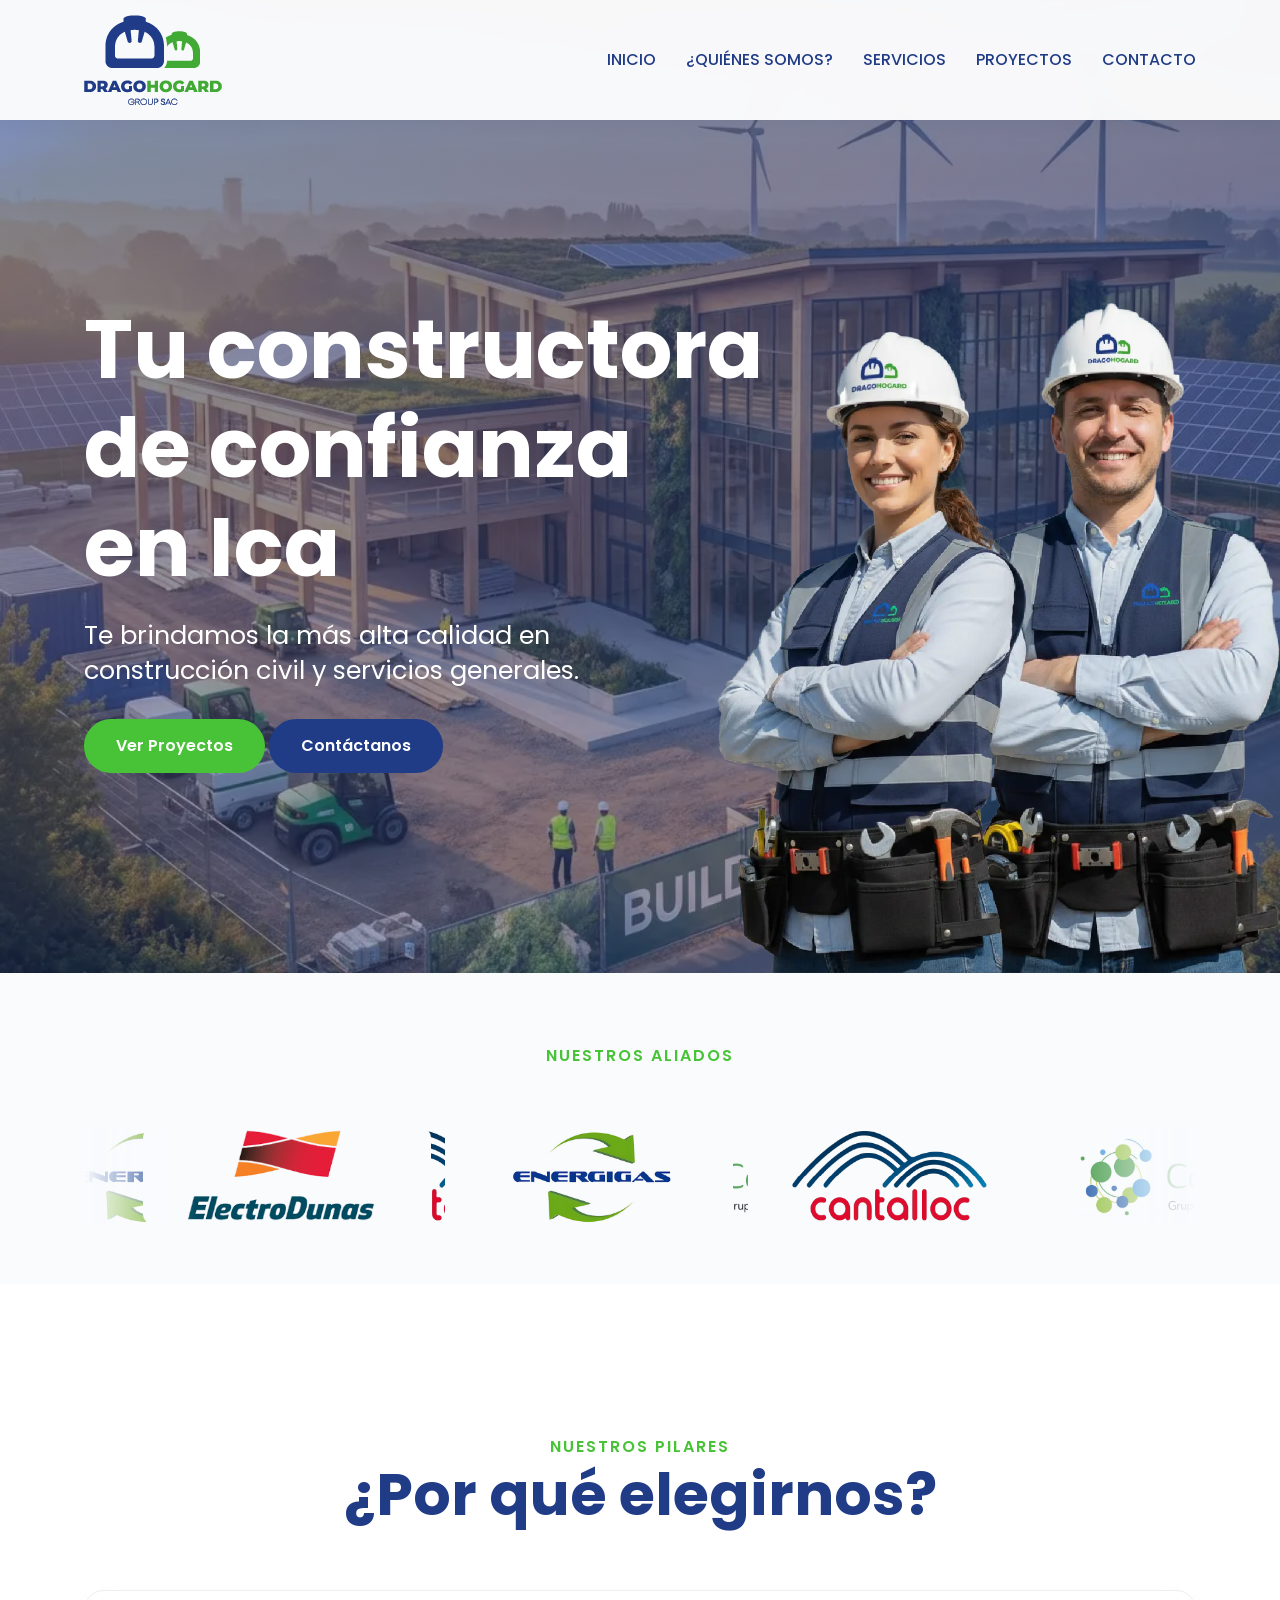
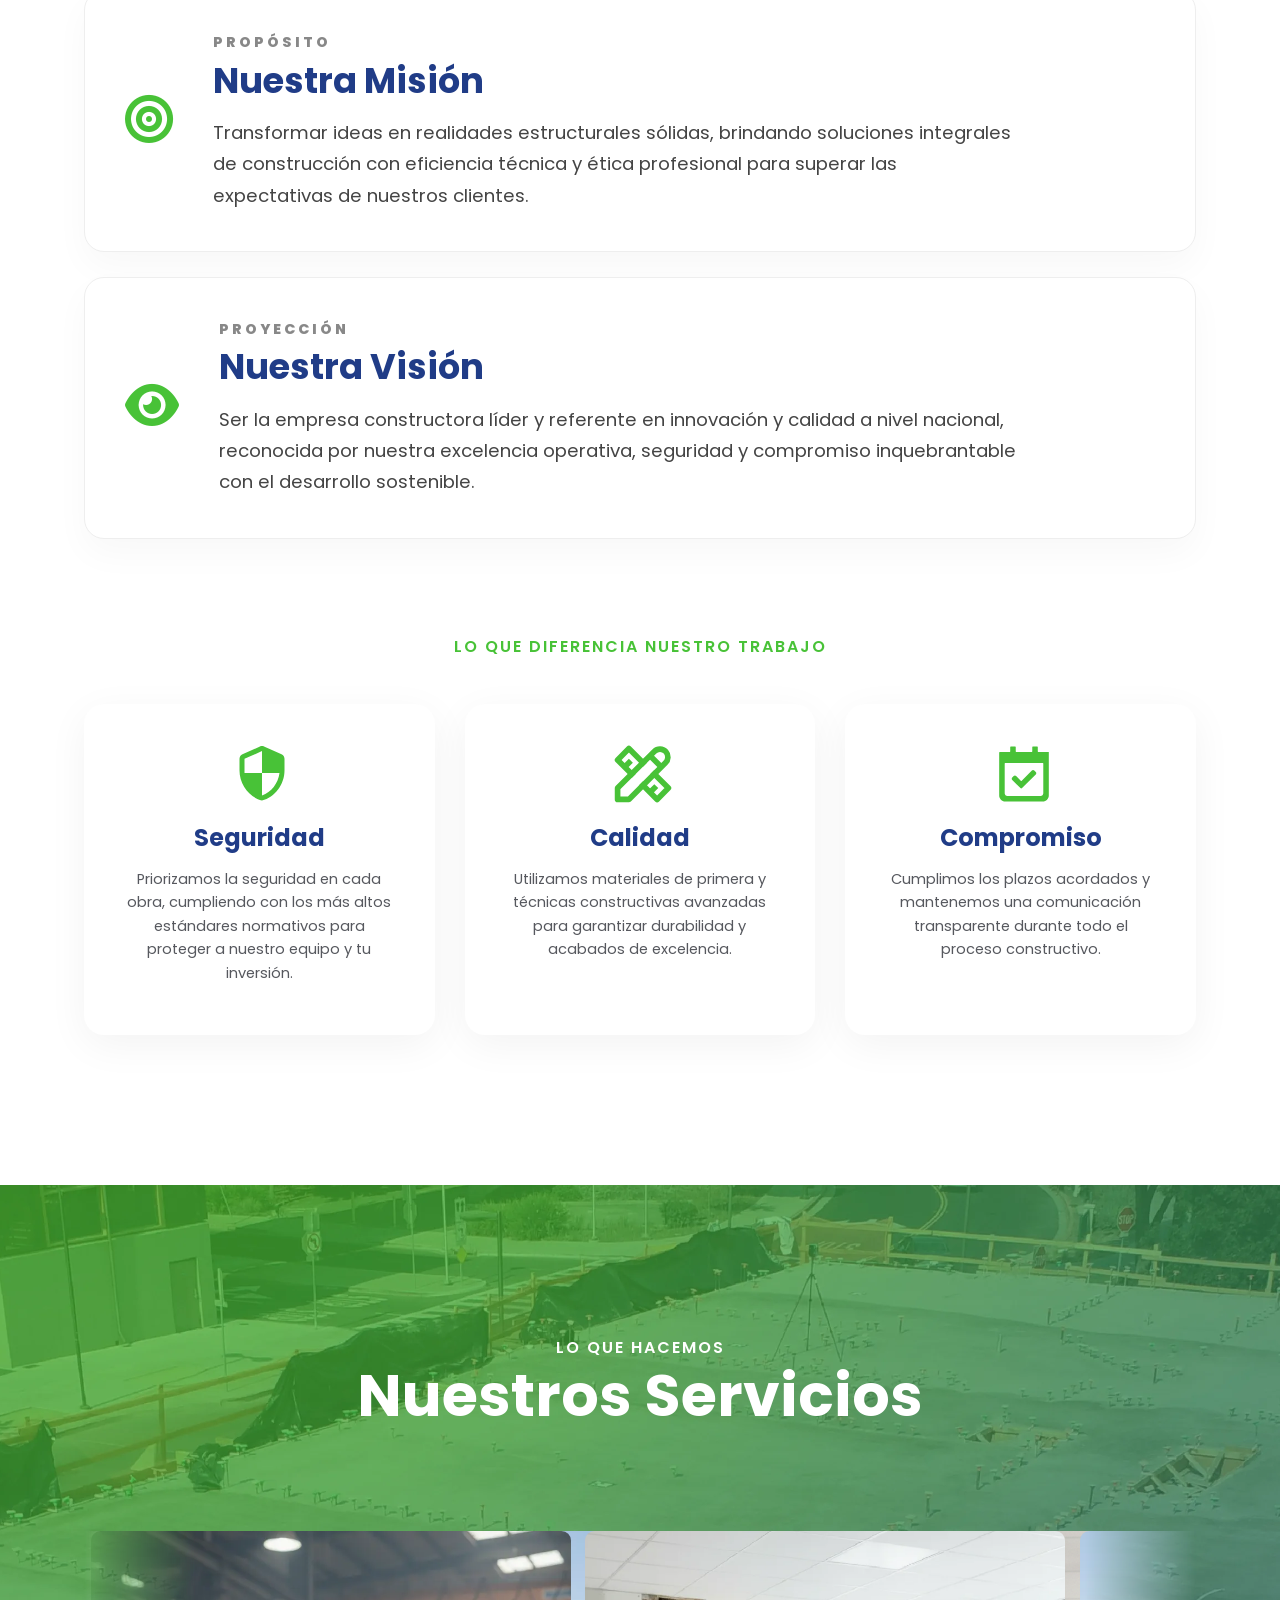
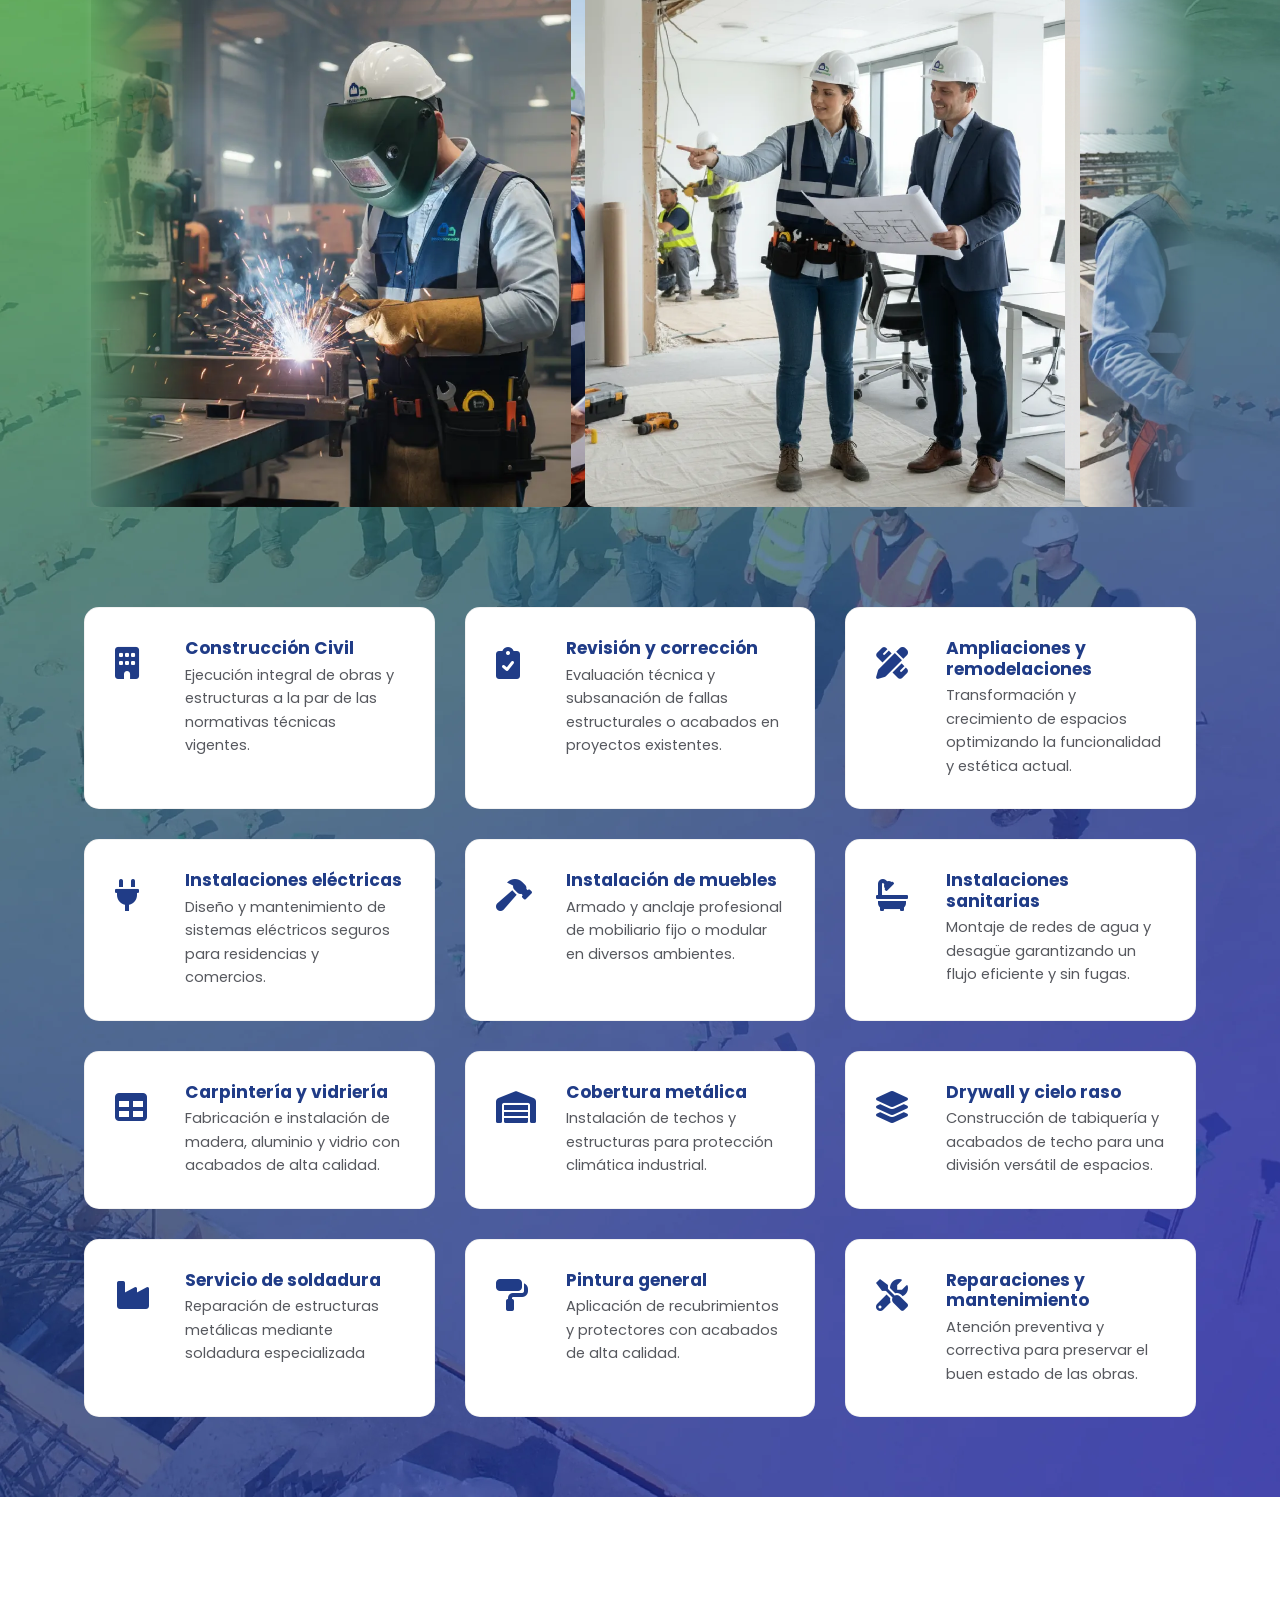
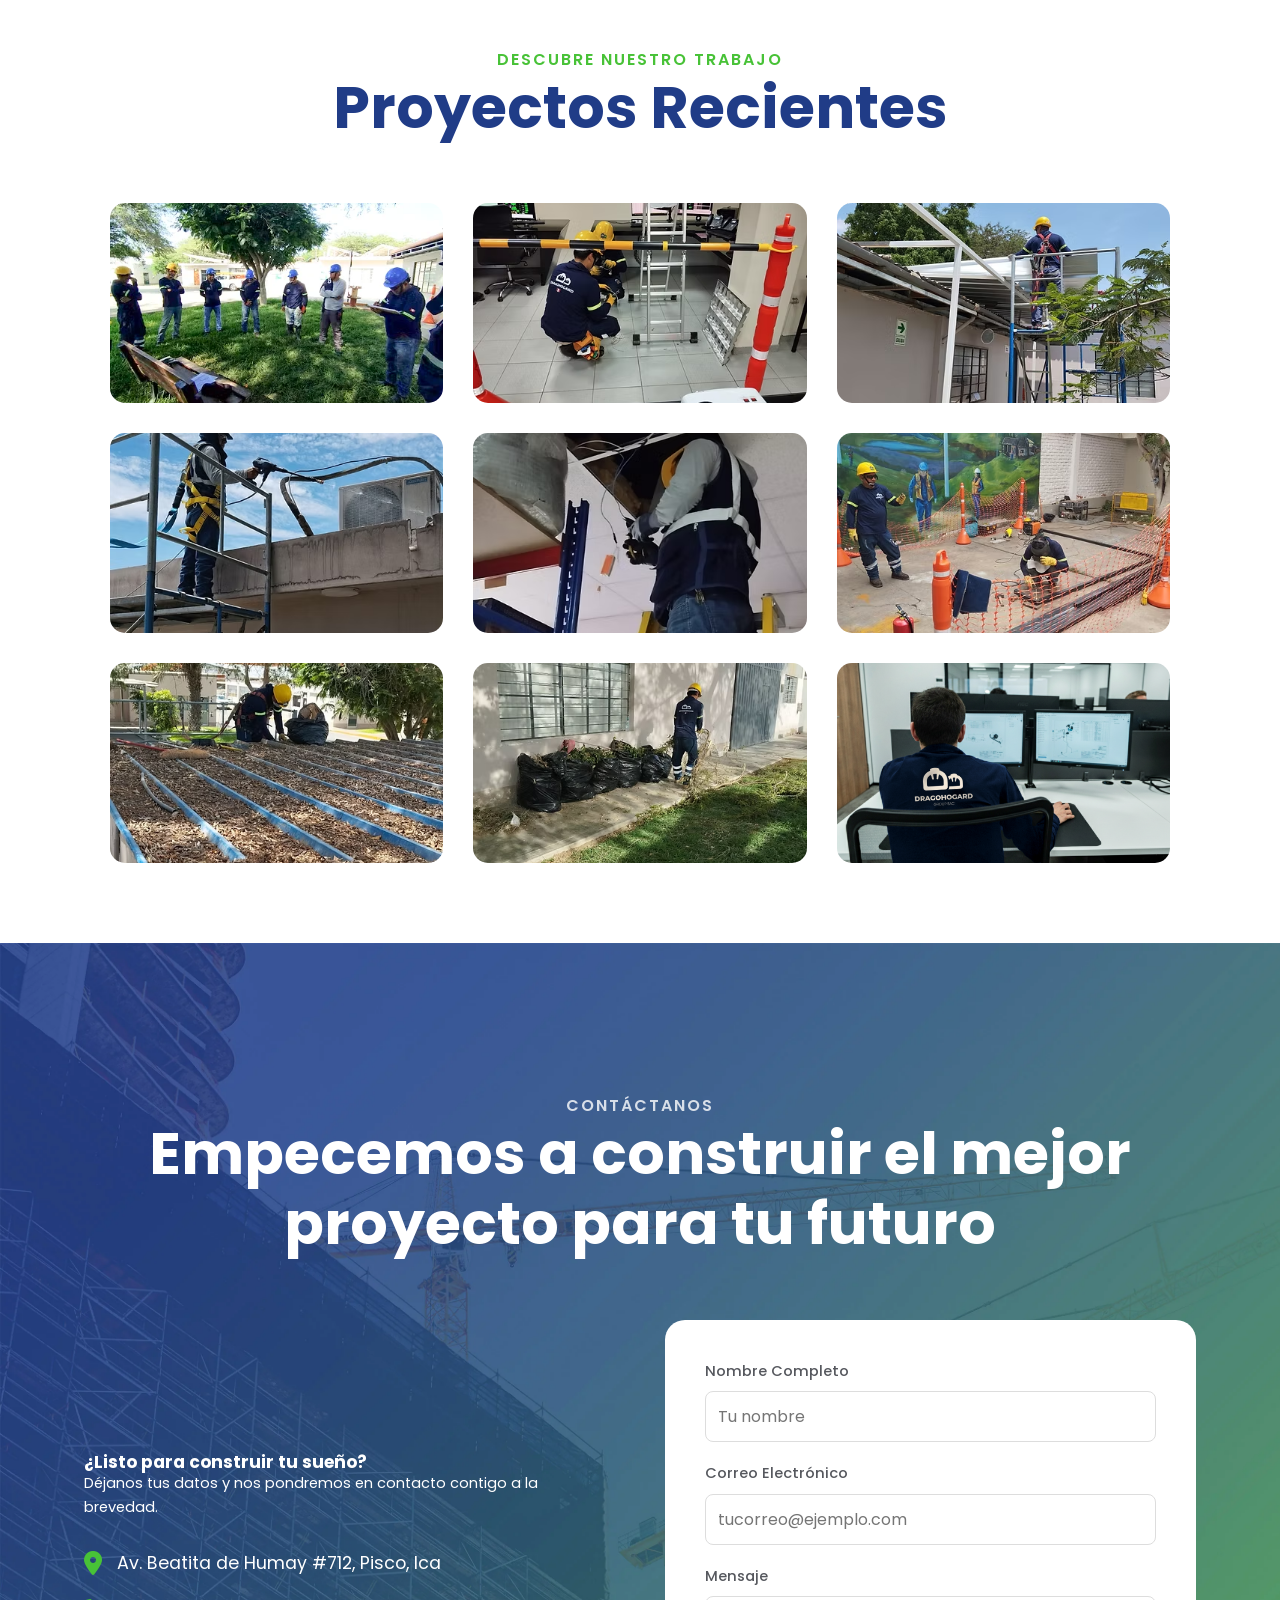
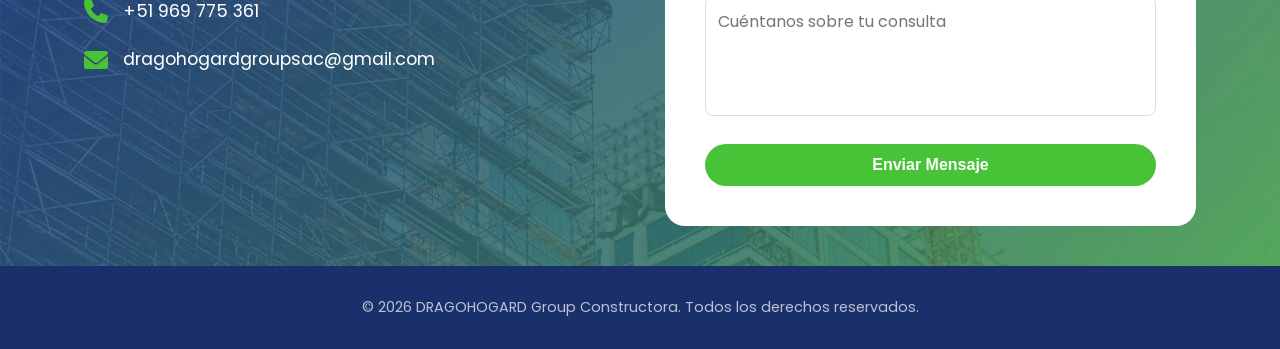
==== index.html @ d58d41ce "Update index.html" ====
<!DOCTYPE html>
<html lang="es">

<head>
    <meta charset="UTF-8">
    <meta name="viewport" content="width=device-width, initial-scale=1.0">
    <meta name="description"
        content="DRAGOHOGARD - Tu constructora de confianza en Ica. Empresa constructora líder en seguridad y compromiso.">
    <title>DRAGOHOGARD | Constructora</title>
    <link rel="icon" type="image/png" href="./assets/Dragohogard-Favicon-01.webp">
    <!-- Google Fonts -->
    <link rel="preconnect" href="https://fonts.googleapis.com">
    <link rel="preconnect" href="https://fonts.gstatic.com" crossorigin>
    <link href="https://fonts.googleapis.com/css2?family=Poppins:wght@300;400;500;600;700;800&display=swap" rel="stylesheet">
    <!-- Font Awesome -->
    <link rel="stylesheet" href="https://cdnjs.cloudflare.com/ajax/libs/font-awesome/6.0.0/css/all.min.css">
    <!-- Custom CSS -->
    <link rel="stylesheet" href="style.css">
</head>

<body>

    <!-- Header -->
    <header>
        <div class="container">
            <nav>
                <div class="logo">
                    <img src="./assets/Dragohogard-8.png" alt="Logo Dragohogard">
                </div>
                <div class="menu-toggle">
                    <i class="fas fa-bars"></i>
                </div>
                <ul class="nav-links">
                    <li><a href="#inicio">INICIO</a></li>
                    <li><a href="#quienes-somos">¿QUIÉNES SOMOS?</a></li>
                    <li><a href="#servicios">SERVICIOS</a></li>
                    <li><a href="#proyectos">PROYECTOS</a></li>
                    <li><a href="#contacto">CONTACTO</a></li>
                </ul>
            </nav>
        </div>
    </header>

    <!-- Hero Section -->
    <section id="inicio" class="hero">
        <div class="hero-content container">
            <h1>Tu constructora <br> de confianza <br> en Ica</h1>
            <p>Te brindamos la más alta calidad en <br> construcción civil y servicios generales.</p>
            <a href="#proyectos" class="btn"> Ver Proyectos</a>
            <a href="#contacto" class="btn btn-secondary"> Contáctanos</a>
            <img src="./assets/INGENIEROS DRAGOHOGARD.webp" alt="ingenieros" class="imagen-flotante">
        </div>
    </section>

    <!-- Aliados -->
    <section id="aliados" class="container">
        <div class="section-header">
            <p>NUESTROS ALIADOS</p>
        </div>
        <div class="carousel-aliados">
            <div class="group-carousel-aliados">
                <div class="card-carousel-aliados" id="slide-a-1"></div>
                <div class="card-carousel-aliados" id="slide-a-2"></div>
                <div class="card-carousel-aliados" id="slide-a-3"></div>
                <div class="card-carousel-aliados" id="slide-a-4"></div>
            </div>
            <div aria-hidden class="group-carousel-aliados">
                <div class="card-carousel-aliados" id="slide-a-5"></div>
                <div class="card-carousel-aliados" id="slide-a-6"></div>
                <div class="card-carousel-aliados" id="slide-a-7"></div>
                <div class="card-carousel-aliados" id="slide-a-8"></div>
            </div>
        </div>
    </section>
    <!-- Quienes Somos (Differentiators) -->
    <section id="quienes-somos" class="section features">
        <div class="container">
            <div class="section-header">
                <p>NUESTROS PILARES</p>
                <h2>¿Por qué elegirnos?</h2>
            </div>

            <div class="mision-vision-full">

                <div class="mv-horizontal-card">
                    <div class="mv-icon-box">
                        <i class="fa-solid fa-bullseye"></i>
                    </div>
                    <div class="mv-text">
                        <span class="mv-tag">PROPÓSITO</span>
                        <h2 style="color: #203c87">Nuestra Misión</h2>
                        <p>Transformar ideas en realidades estructurales sólidas, brindando soluciones integrales de
                            construcción con eficiencia técnica y ética profesional para superar las expectativas de
                            nuestros clientes.</p>
                    </div>
                </div>

                <div class="mv-horizontal-card">
                    <div class="mv-icon-box">
                        <i class="fa-solid fa-eye"></i>
                    </div>
                    <div class="mv-text">
                        <span class="mv-tag">PROYECCIÓN</span>
                        <h2 style="color: #203c87">Nuestra Visión</h2>
                        <p>Ser la empresa constructora líder y referente en innovación y calidad a nivel nacional,
                            reconocida por nuestra excelencia operativa, seguridad y compromiso inquebrantable con el
                            desarrollo sostenible.</p>
                    </div>
                </div>
                <div class="diferent">
                    <p>LO QUE DIFERENCIA NUESTRO TRABAJO</p>
                </div>
                <div class="features-grid">
                    <div class="feature-card">
                        <div class="feature-icon1"><img src="./assets/Seguridad.svg" alt="Seguridad"></div>
                        <h3>Seguridad</h3>
                        <p>Priorizamos la seguridad en cada obra, cumpliendo con los más altos estándares normativos
                            para
                            proteger a nuestro equipo y tu inversión.</p>
                    </div>
                    <div class="feature-card">
                        <div class="feature-icon1"><img src="./assets/Calidad.svg" alt="Calidad"></div>
                        <h3>Calidad</h3>
                        <p>Utilizamos materiales de primera y técnicas constructivas avanzadas para garantizar
                            durabilidad y
                            acabados de excelencia.</p>
                    </div>
                    <div class="feature-card">
                        <div class="feature-icon1"><img src="./assets/Compromiso.svg" alt="Compromiso"></div>
                        <h3>Compromiso</h3>
                        <p>Cumplimos los plazos acordados y mantenemos una comunicación transparente durante todo el
                            proceso
                            constructivo.</p>
                    </div>
                </div>
            </div>
    </section>

    <!-- Servicios -->
    <section id="servicios" class="section services">
        <div class="container">
            <div class="section-header">
                <p style="color: rgb(255, 255, 255)">LO QUE HACEMOS</p>
                <h2 style="color: rgb(255, 255, 255)">Nuestros Servicios</h2>
            </div>
            <div class="carousel">
                <div class="group-carousel">
                    <div class="card-carousel" id="slide-1"></div>
                    <div class="card-carousel" id="slide-2"></div>
                    <div class="card-carousel" id="slide-3"></div>
                    <div class="card-carousel" id="slide-4"></div>
                    <div class="card-carousel" id="slide-5"></div>
                    <div class="card-carousel" id="slide-6"></div>
                </div>
                <div aria-hidden class="group-carousel">
                    <div class="card-carousel" id="slide-7"></div>
                    <div class="card-carousel" id="slide-8"></div>
                    <div class="card-carousel" id="slide-9"></div>
                    <div class="card-carousel" id="slide-10"></div>
                    <div class="card-carousel" id="slide-11"></div>
                    <div class="card-carousel" id="slide-12"></div>
                </div>
            </div>
            <div class="services-grid">
                <div class="service-item">
                    <div class="service-icon"><i class="fas fa-building"></i></div>
                    <div class="service-info">
                        <h3 style="margin-bottom: 5px;">Construcción Civil</h3>
                        <p>Ejecución integral de obras y estructuras a la par de las normativas técnicas
                            vigentes.</p>
                    </div>
                </div>
                <div class="service-item">
                    <div class="service-icon"><i class="fas fa-clipboard-check"></i></div>
                    <div class="service-info">
                        <h3 style="margin-bottom: 5px;">Revisión y corrección</h3>
                        <p>Evaluación técnica y subsanación de fallas estructurales o acabados en proyectos existentes.
                        </p>
                    </div>
                </div>
                <div class="service-item">
                    <div class="service-icon"><i class="fas fa-pencil-ruler"></i></div>
                    <div class="service-info">
                        <h3 style="margin-bottom: 5px;">Ampliaciones y remodelaciones</h3>
                        <p>Transformación y crecimiento de espacios optimizando la funcionalidad y estética actual.</p>
                    </div>
                </div>
                <div class="service-item">
                    <div class="service-icon"><i class="fas fa-plug"></i></div>
                    <div class="service-info">
                        <h3 style="margin-bottom: 5px;">Instalaciones eléctricas</h3>
                        <p>Diseño y mantenimiento de sistemas eléctricos seguros para residencias y comercios.
                        </p>
                    </div>
                </div>
                <div class="service-item">
                    <div class="service-icon"><i class="fas fa-hammer"></i></div>
                    <div class="service-info">
                        <h3 style="margin-bottom: 5px;">Instalación de muebles</h3>
                        <p>Armado y anclaje profesional de mobiliario fijo o modular en diversos ambientes.</p>
                    </div>
                </div>
                <div class="service-item">
                    <div class="service-icon"><i class="fas fa-bath"></i></div>
                    <div class="service-info">
                        <h3 style="margin-bottom: 5px;">Instalaciones sanitarias</h3>
                        <p>Montaje de redes de agua y desagüe garantizando un flujo eficiente y sin fugas.</p>
                    </div>
                </div>
                <div class="service-item">
                    <div class="service-icon"><i class="fas fa-table"></i></div>
                    <div class="service-info">
                        <h3 style="margin-bottom: 5px;">Carpintería y vidriería</h3>
                        <p>Fabricación e instalación de madera, aluminio y vidrio con acabados de alta
                            calidad.</p>
                    </div>
                </div>
                <div class="service-item">
                    <div class="service-icon"><i class="fas fa-warehouse"></i></div>
                    <div class="service-info">
                        <h3 style="margin-bottom: 5px;">Cobertura metálica</h3>
                        <p>Instalación de techos y estructuras para protección climática industrial.</p>
                    </div>
                </div>
                <div class="service-item">
                    <div class="service-icon"><i class="fas fa-layer-group"></i></div>
                    <div class="service-info">
                        <h3 style="margin-bottom: 5px;">Drywall y cielo raso</h3>
                        <p>Construcción de tabiquería y acabados de techo para una división versátil de
                            espacios.</p>
                    </div>
                </div>
                <div class="service-item">
                    <div class="service-icon"><i class="fas fa-industry"></i></div>
                    <div class="service-info">
                        <h3 style="margin-bottom: 5px;">Servicio de soldadura</h3>
                        <p>Reparación de estructuras metálicas mediante soldadura especializada</p>
                    </div>
                </div>
                <div class="service-item">
                    <div class="service-icon"><i class="fas fa-paint-roller"></i></div>
                    <div class="service-info">
                        <h3 style="margin-bottom: 5px;">Pintura general</h3>
                        <p>Aplicación de recubrimientos y protectores con acabados de alta calidad.</p>
                    </div>
                </div>
                <div class="service-item">
                    <div class="service-icon"><i class="fas fa-tools"></i></div>
                    <div class="service-info">
                        <h3 style="margin-bottom: 5px;">Reparaciones y mantenimiento</h3>
                        <p>Atención preventiva y correctiva para preservar el buen estado de las obras.</p>
                    </div>
                </div>
            </div>
        </div>
    </section>

    <!-- Proyectos -->
    <section id="proyectos" class="section projects">
        <div class="container">
            <div class="section-header">
                <p>DESCUBRE NUESTRO TRABAJO</p>
                <h2>Proyectos Recientes</h2>
            </div>
            <div class="projects-grid">
                <div class="project-card">
                    <img src="./assets/Reunion-Seguridad.webp" alt="Reuniones-de-seguridad" loading="lazy">
                    <div class="project-overlay">
                        <h3>Reuniones de seguridad</h3>
                        <p>Seguridad en el trabajo</p>
                    </div>
                </div>
                <div class="project-card">
                    <img src="./assets/Sistema-Iluminacion.avif" alt="Sistema de iluminación" loading="lazy">
                    <div class="project-overlay">
                        <h3>Sistema de iluminación</h3>
                        <p>Iluminación en el trabajo</p>
                    </div>
                </div>
                <div class="project-card">
                    <img src="./assets/Instalacion-metalica.avif" alt="Instalacion-metalica" loading="lazy">
                    <div class="project-overlay">
                        <h3>Instalación metálica</h3>
                        <p>Tratamiento de metales</p>
                    </div>
                </div>
                <div class="project-card">
                    <img src="./assets/Limpieza-general-canaletas.avif" alt="Limpieza-canaletas" loading="lazy">
                    <div class="project-overlay">
                        <h3>Limpieza de canaletas</h3>
                        <p>Limpieza industrial</p>
                    </div>
                </div>
                <div class="project-card">
                    <img src="./assets/Reparacion-de-iluminacion.avif" alt="reparacion-iluminacion" loading="lazy">
                    <div class="project-overlay">
                        <h3>Reparación de sistema eléctrico</h3>
                        <p>Mantenimiento de sistemas</p>
                    </div>
                </div>
                <div class="project-card">
                    <img src="./assets/Soldadura-especializada.avif" alt="Soldadura-especializada" loading="lazy">
                    <div class="project-overlay">
                        <h3>Soldadura de estructuras metálicas</h3>
                        <p>Soldadura general</p>
                    </div>
                </div>
                <div class="project-card">
                    <img src="./assets/Limpieza-de-techos.avif" alt="Limpieza-de-techos" loading="lazy">
                    <div class="project-overlay">
                        <h3>Limpieza de techos</h3>
                        <p>Limpieza industrial</p>
                    </div>
                </div>
                <div class="project-card">
                    <img src="./assets/Poda-general.avif" alt="Poda-general" loading="lazy">
                    <div class="project-overlay">
                        <h3>Limpieza y poda de follaje</h3>
                        <p>Poda general</p>
                    </div>
                </div>
                <div class="project-card">
                    <img src="./assets/Dibujo-técnico.webp" alt="Dibujo-técnico" loading="lazy">
                    <div class="project-overlay">
                        <h3>Planeamiento y dibujo técnico</h3>
                        <p>Dibujo técnico general</p>
                    </div>
                </div>
            </div>
        </div>
    </section>

    <!-- Contacto -->
    <section id="contacto" class="section contact">
        <div class="container">
            <div class="section-header">
                <p style="color: rgba(255,255,255,0.8);">Contáctanos</p>
                <h2 style="color: rgb(255,255,255);">Empecemos a construir el mejor proyecto para tu futuro</h2>
            </div>
            <div class="contact-container">
                <div class="contact-info">
                    <h3 style="color: rgb(255,255,255);">¿Listo para construir tu sueño?</h3>
                    <p>Déjanos tus datos y nos pondremos en contacto contigo a la brevedad.</p>
                    <div class="contact-details">
                        <div class="contact-item">
                            <i class="fas fa-map-marker-alt"></i>
                            <span>Av. Beatita de Humay #712, Pisco, Ica</span>
                        </div>
                        <div class="contact-item">
                            <i class="fas fa-phone"></i>
                            <span>+51 969 775 361</span>
                        </div>
                        <div class="contact-item">
                            <i class="fas fa-envelope"></i>
                            <span>dragohogardgroupsac@gmail.com</span>
                        </div>
                    </div>
                </div>
                <div class="contact-form">
                    <form action="https://formspree.io/f/xrelzylw" method="POST">
                        <div class="form-group">
                            <label for="name">Nombre Completo</label>
                            <input type="text" id="name" name="nombre" placeholder="Tu nombre" required>
                        </div>
                        <div class="form-group">
                            <label for="email">Correo Electrónico</label>
                            <input type="email" id="email" name="email" placeholder="tucorreo@ejemplo.com" required>
                        </div>
                        <div class="form-group">
                            <label for="message">Mensaje</label>
                            <textarea id="message" name="mensaje" placeholder="Cuéntanos sobre tu consulta"
                                required></textarea>
                        </div>
                        <button type="submit" class="btn" style="width: 100%; border: none;">Enviar Mensaje</button>
                    </form>
                </div>
            </div>
        </div>
    </section>

    <!-- Footer -->
    <footer>
        <div class="container">
            <p>&copy; 2026 DRAGOHOGARD Group Constructora. Todos los derechos reservados.</p>
        </div>
    </footer>

    <script src="script.js"></script>
</body>


</html>
---- style.css ----
/* Global Styles & Variables */
:root {
    --primary-green: #48c237;
    --primary-blue: #203c87;
    --text-color: #56585e;
    --bg-light: #f9fbfd;
    --white: #ffffff;
    --font-main: 'Poppins', sans-serif;
    --transition: all 0.3s ease;
}

* {
    margin: 0;
    padding: 0;
    box-sizing: border-box;
}

html {
    scroll-behavior: smooth;
}

body {
    font-family: var(--font-main);
    color: var(--text-color);
    background-color: var(--bg-light);
    line-height: 1.6;
    font-size: 11pt;
    /* User requirement */
    overflow-x: hidden;
}

h1,
h2,
h3,
h4,
h5,
h6 {
    font-weight: 700;
    color: var(--primary-blue);
    line-height: 1.2;
}

h1 {
    font-size: 62pt;
    /* User requirement */
}

h2 {
    font-size: 44pt;
    /* User requirement */
    margin-bottom: 1rem;
}

a {
    text-decoration: none;
    color: inherit;
    transition: var(--transition);
}

ul {
    list-style: none;
}

img {
    max-width: 100%;
    display: block;
}

.container {
    width: 90%;
    max-width: 1200px;
    margin: 0 auto;
    padding: 0 20px;
}

.section {
    padding: 80px 0;
}

.btn {
    display: inline-block;
    padding: 12px 30px;
    background-color: var(--primary-green);
    color: var(--white);
    border-radius: 50px;
    font-weight: 600;
    font-size: 1rem;
    cursor: pointer;
    border: 2px solid var(--primary-green);
}

.btn:hover {
    background-color: transparent;
    color: var(--primary-green);
}

.btn-secondary {
    background-color: var(--primary-blue);
    border-color: var(--primary-blue);
}

.btn-secondary:hover {
    color: var(--primary-blue);
}

/* Header */
header {
    background-color: rgba(255, 255, 255, 0.95);
    backdrop-filter: blur(10px);
    position: fixed;
    width: 100%;
    top: 0;
    z-index: 1000;
    box-shadow: 0 2px 20px rgba(0, 0, 0, 0.05);
}

nav {
    display: flex;
    justify-content: space-between;
    align-items: center;
    height: 120px;
}

.logo {
    font-size: 1rem;
    font-weight: 700;
    color: var(--primary-blue);
    letter-spacing: -1px;
    display: flex;
    align-items: center;
    gap: 10px;
}


.nav-links {
    display: flex;
    gap: 30px;
}

.nav-links li a {
    font-size: 1rem;
    font-weight: 500;
    color: var(--primary-blue);
    position: relative;
}

.nav-links li a::after {
    content: '';
    position: absolute;
    width: 0;
    height: 2px;
    background: var(--primary-green);
    bottom: -5px;
    left: 0;
    transition: var(--transition);
}

.nav-links li a:hover::after {
    width: 100%;
}

.menu-toggle {
    display: none;
    font-size: 1.5rem;
    color: var(--primary-blue);
    cursor: pointer;
}

/* Hero Section */
.hero {
    width: 100%;
    /* Quitamos height y min-height de 100vh */
    background: linear-gradient(rgba(32, 60, 135, 0.6), rgba(32, 60, 135, 0.4)), url('./assets/hero.webp');
    background-size: cover;
    background-position: center;

    display: flex;
    flex-direction: column;
    /* Alineamos contenido y luego imagen */
    align-items: center;
    justify-content: flex-start;

    position: relative;
    /* Controlamos el tamaño con padding. Ajusta el padding-bottom 
       para que la sección "termine" donde termina la imagen de los obreros */
    padding: 300px 0 200px 0;
    overflow: visible;
}

.hero-content p {
    font-size: 1.6rem;
    /* tamaño protagonista en desktop */
    line-height: 1.4;
    color: #ffffff;
    max-width: 700px;
    margin-bottom: 30px;
    margin-top: 20px;
}

.hero-content h1 {
    color: #ffffff !important;
}

.imagen-flotante {
    position: absolute;
    bottom: 0;
    /* 1. Lo mandamos al centro exacto de la pantalla */
    left: 50%;
    /* 2. Lo movemos hacia la derecha basándonos en píxeles fijos, no en porcentajes */
    /* Esto hará que siempre esté a la misma distancia del centro del texto */
    transform: translateX(55px);

    width: 100%;
    max-width: 620px;
    display: block;
}

.mision-vision-full {
    display: flex;
    flex-direction: column;
    gap: 25px;
    margin-bottom: 70px;
    /* Separación generosa de las tarjetas de abajo */
}

.mv-horizontal-card {
    display: flex;
    align-items: center;
    background: #ffffff;
    padding: 40px;
    border-radius: 20px;
    border: 1px solid #eee;
    box-shadow: 0 15px 35px rgba(0, 0, 0, 0.03);
    transition: all 0.3s ease;
}

.mv-horizontal-card:hover {
    border-color: #48c237;
    /* Color de acento de tu marca */
    transform: scale(1.01);
}

.mv-icon-box {
    font-size: 3rem;
    color: #48c237;
    margin-right: 40px;
    flex-shrink: 0;
}

.mv-text {
    flex-grow: 1;
}

.mv-tag {
    font-size: 0.9rem;
    font-weight: 800;
    color: #888;
    letter-spacing: 3px;
    text-transform: uppercase;
}

.mv-horizontal-card h2 {
    font-size: 2.2rem;
    margin: 5px 0 15px 0;
    color: #1a1a1a;
}

.mv-horizontal-card p {
    font-size: 1.15rem;
    line-height: 1.7;
    color: #444;
    max-width: 800px;
    /* Limita el ancho del texto para que sea fácil de leer */
}

/* Ajuste para móviles */
@media (max-width: 768px) {
header {
    position: fixed;
    top: 0;
    left: 0;
    width: 100%;
    z-index: 999;
    background: white;
    transition: transform 0.3s ease;
  }

    .logo img {
        transform: scale(0.7);
        /* 30% más pequeño */
        transform-origin: left center;
    }

  header.hide {
    transform: translateY(-100%);
  }

  body {
    padding-top: 80px; /* altura del header en mobile */
  }

    .mv-horizontal-card {
        flex-direction: column;
        text-align: center;
        padding: 30px;
    }

    .mv-icon-box {
        margin-right: 0;
        margin-bottom: 20px;
    }

    .service-item p {
        font-size: 10pt;
        /* Ajusta este valor al tamaño que prefieras */
        line-height: 1.4;
        /* Opcional: reduce un poco el espacio entre líneas */
    }

    .mv-text p {
        font-size: 10pt;
        /* Tamaño reducido para mejor lectura en vertical */
        margin-top: 10px;
    }

    /* Ajuste para los párrafos de Propósito, Proyección y Seguridad */
    .feature-card p {
        font-size: 10pt;
        /* Tamaño reducido para mejor lectura en vertical */
        line-height: 1.4;
        margin-top: 10px;
    }

    /* Opcional: Reducir un poco el padding de la tarjeta para ganar espacio */
    .feature-card {
        padding: 20px 15px;
    }

    /* Opcional: Hacer los títulos de esas tarjetas un poco más pequeños */
    .feature-card h3 {
        font-size: 1.2rem;
    }

    .card-carousel {
        height: 8.5em !important;
        /* Altura reducida para que no se vea tan largo */
        flex: 0 0 8.5em !important;
        /* También reducimos el ancho para mantenerlo cuadrado */
        font-size: 2.2rem !important;
        /* Ajustamos el tamaño del icono/texto interno */
    }

    .carousel {
        margin: 40px auto !important;
        /* Reduce el espacio vacío arriba y abajo del carrusel */
    }

    /* Centrar cuadrícula de Servicios */
    .services-grid {
        display: flex;
        /* Cambiamos a flex para facilitar el centrado */
        flex-direction: column;
        align-items: center;
        justify-content: center;
    }

    .service-item {
        width: 100%;
        max-width: 400px;
        /* Evita que el cuadro sea demasiado ancho en tablets */
        flex-direction: column;
        /* Icono arriba, texto abajo */
        align-items: center;
        text-align: center;
    }

    /* Cambiar h3 de servicios a 14pt */
    .service-item h3 {
        font-size: 14pt !important;
        margin-bottom: 10px;
    }

    .service-icon {
        font-size: 3.5rem !important;
        /* Aumentamos el tamaño del icono (era 2rem) */
        margin-bottom: 5px !important;
        /* Espacio entre el icono y el título */
        min-width: auto !important;
        /* Quitamos el ancho mínimo para que no afecte al centrado */
        display: flex !important;
        justify-content: center !important;
        width: 100% !important;
    }

    /* Centrar cuadrícula de Proyectos */
    .projects-grid {
        display: flex;
        flex-direction: column;
        grid-template-columns: repeat(1, 1fr) !important;
        align-items: center;
        gap: 25px;
        width: 100%;
    }

    /* Ajustamos la tarjeta para que no desborde y no dé scroll lateral */
    .project-card {
        width: 100%;
        max-width: 310px;
        /* Evita que la imagen sea más ancha que el celular */
        height: 280px;
        margin: 0 auto;
    }

    /* Aseguramos que el contenedor respete los márgenes */
    .projects .container {
        width: 100%;
        padding: 0;
        overflow: hidden;
        /* Corta cualquier posible desplazamiento horizontal */
    }

    .project-overlay h3 {
        font-size: 1rem;
    }

    .hero-content h1 {
        color: var(--white);
        margin-bottom: 20px;
    }
}

/* Aliados */
.carousel-aliados {
    margin: 60px auto;
    width: 100%;
    display: flex;
    overflow-x: auto;
    --ancho-difuminado: 10%;
    /* Ajusta qué tan amplio quieres el efecto */

    -webkit-mask-image: linear-gradient(to right,
            transparent,
            black var(--ancho-difuminado),
            black calc(100% - var(--ancho-difuminado)),
            transparent);
    mask-image: linear-gradient(to right,
            transparent,
            black var(--ancho-difuminado),
            black calc(100% - var(--ancho-difuminado)),
            transparent);
}

.carousel-aliados::-webkit-scrollbar {
    display: none;
}

.group-carousel-aliados {
    display: flex;
    align-items: center;
    justify-content: center;
    gap: 1em;
    animation: spin 15s linear infinite;
    padding-right: 1em;
}

.card-carousel-aliados {
    flex: 0 0 6em;
    height: 2em;
    padding: 1em;
    background: cornflowerblue;
    font-size: 3rem;
    border-radius: .2em;
    text-align: center;
    align-content: center;
}

#slide-a-1 {
    background: url('./assets/eld-logo-01.webp');
    background-size: cover;
    background-position: center;
}

#slide-a-2 {
    background: url('./assets/eng-logo-01.webp');
    background-size: cover;
    background-position: center;
}

#slide-a-3 {
    background: url('./assets/ctl-logo-01.webp');
    background-size: cover;
    background-position: center;
}

#slide-a-4 {
    background: url('./assets/ctg-logo-01.webp');
    background-size: cover;
    background-position: center;
}

#slide-a-5 {
    background: url('./assets/eld-logo-01.webp');
    background-size: cover;
    background-position: center;
}

#slide-a-6 {
    background: url('./assets/eng-logo-01.webp');
    background-size: cover;
    background-position: center;
}

#slide-a-7 {
    background: url('./assets/ctl-logo-01.webp');
    background-size: cover;
    background-position: center;
}

#slide-a-8 {
    background: url('./assets/ctg-logo-01.webp');
    background-size: cover;
    background-position: center;
}

/* Features (Who We Are) */
.features {
    width: 100%;
    /* Quitamos height y min-height de 100vh */
    background: var(--white)
}

.section-header {
    text-align: center;
    margin-top: 70px;
    margin-bottom: 60px
}

.section-header p {
    color: var(--primary-green);
    font-weight: 600;
    text-transform: uppercase;
    letter-spacing: 2px;
    font-size: 1rem;
}

.diferent {
    text-align: center;
    margin-top: 70px;
    margin-bottom: 20px
}

.diferent p {
    color: var(--primary-green);
    font-weight: 600;
    text-transform: uppercase;
    letter-spacing: 2px;
    font-size: 1rem;
}

.features-grid {
    display: grid;
    grid-template-columns: repeat(auto-fit, minmax(300px, 1fr));
    gap: 30px;
}

.feature-card {
    background: var(--white);
    padding: 40px;
    border-radius: 20px;
    box-shadow: 0 10px 40px rgba(0, 0, 0, 0.05);
    text-align: center;
    transition: var(--transition);
    border-bottom: 10px solid transparent;
}

.feature-card:hover {
    transform: translateY(-10px);
    border-color: var(--primary-green);
}

.feature-icon1 {
    width: 60px;
    margin-bottom: 20px;
    position: relative;
    left: 40%;
}

.feature-icon {
    font-size: 3rem;
    color: var(--primary-green);
    margin-bottom: 20px;
}

.feature-card h3 {
    font-size: 1.5rem;
    margin-bottom: 15px;
    color: var(--primary-blue);
}

/* Services */
.carousel {
    margin: 100px auto;
    width: 100%;
    display: flex;
    overflow-x: auto;
    --ancho-difuminado: 10%;
    /* Ajusta qué tan amplio quieres el efecto */

    -webkit-mask-image: linear-gradient(to right,
            transparent,
            black var(--ancho-difuminado),
            black calc(100% - var(--ancho-difuminado)),
            transparent);
    mask-image: linear-gradient(to right,
            transparent,
            black var(--ancho-difuminado),
            black calc(100% - var(--ancho-difuminado)),
            transparent);
}

.carousel::-webkit-scrollbar {
    display: none;
}

.group-carousel {
    display: flex;
    align-items: center;
    justify-content: center;
    gap: 1em;
    animation: spin 15s linear infinite;
    padding-right: 1em;
}

.card-carousel {
    flex: 0 0 10em;
    height: 12em;
    padding: 1em;
    background: cornflowerblue;
    font-size: 3rem;
    border-radius: .2em;
    text-align: center;
    align-content: center;
}

#slide-1 {
    background: url('./assets/Construcción-civil.webp');
    background-size: cover;
    background-position: center;
}

#slide-2 {
    background: url('./assets/Soldador-Dragohogard.webp');
    background-size: cover;
    background-position: center;
}

#slide-3 {
    background: url('./assets/Remodelacion-Interiores.webp');
    background-size: cover;
    background-position: center;
}

#slide-4 {
    background: url('./assets/Cobertura-metalica.webp');
    background-size: cover;
    background-position: center;
}

#slide-5 {
    background: url('./assets/Instalacion-drywall.webp');
    background-size: cover;
    background-position: center;
}

#slide-6 {
    background: url('./assets/Instalacion-electrica.webp');
    background-size: cover;
    background-position: center;
}

#slide-7 {
    background: url('./assets/Construcción-civil.webp');
    background-size: cover;
    background-position: center;
}

#slide-8 {
    background: url('./assets/Soldador-Dragohogard.webp');
    background-size: cover;
    background-position: center;
}

#slide-9 {
    background: url('./assets/Remodelacion-Interiores.webp');
    background-size: cover;
    background-position: center;
}

#slide-10 {
    background: url('./assets/Cobertura-metalica.webp');
    background-size: cover;
    background-position: center;
}

#slide-11 {
    background: url('./assets/Instalacion-drywall.webp');
    background-size: cover;
    background-position: center;
}

#slide-12 {
    background: url('./assets/Instalacion-electrica.webp');
    background-size: cover;
    background-position: center;
}

@keyframes spin {
    from {
        translate: 0;
    }

    to {
        translate: -100%;
    }
}

.services {
    background: url('./assets/Dragohogard-Team_Mesa\ de\ trabajo\ 1.webp');
    background-size: cover;
    background-position: center;
}

.services-grid {
    display: grid;
    grid-template-columns: repeat(auto-fit, minmax(280px, 1fr));
    gap: 30px;
}

.service-item {
    background: var(--white);
    padding: 30px;
    border-radius: 15px;
    border: 1px solid rgba(0, 0, 0, 0.05);
    display: flex;
    align-items: flex-start;
    gap: 20px;
    transition: var(--transition);
}

.service-item:hover {
    box-shadow: 0 15px 30px rgba(0, 0, 0, 0.08);
}

.service-icon {
    font-size: 2rem;
    color: var(--primary-blue);
    min-width: 50px;
}

/* Projects */
.projects {
    background: var(--white);
}

.projects-grid {
    display: grid;
    grid-template-columns: repeat(3, 1fr);
    /* 3 columnas fijas */
    gap: 30px;
    width: 100%;
}

.project-card {
    width: 100%;
    height: 200px;
    /* Altura para escritorio */
    position: relative;
    border-radius: 15px;
    overflow: hidden;
}

.projects .container {
    width: 100%;
    max-width: 1100px;
    /* mantiene el ancho de escritorio pero flexible */
    margin: 0 auto;
    padding: 0 20px;
    /* conserva padding lateral */
}

.project-card img {
    width: 100%;
    height: 100%;
    object-fit: cover;
    transition: transform 0.5s ease;
}

.project-card:hover img {
    transform: scale(1.1);
}

.project-overlay {
    position: absolute;
    bottom: 0;
    left: 0;
    width: 100%;
    background: linear-gradient(to top, rgba(32, 60, 135, 0.9), transparent);
    padding: 20px;
    opacity: 0;
    transform: translateY(20px);
    transition: var(--transition);
}

.project-card:hover .project-overlay {
    opacity: 1;
    transform: translateY(0);
}

.project-overlay h3 {
    color: var(--white);
    font-size: 1.2rem;
    margin-bottom: 5px;
}

.project-overlay p {
    color: var(--primary-green);
    font-size: 0.9rem;
}

/* Contact */
.contact {
    background: url('./assets/Contacto-dragohogard.webp');
    background-size: cover;
    color: var(--white);
    padding-bottom: 40px;
}

.contact-container {
    display: grid;
    grid-template-columns: 1fr 1fr;
    gap: 50px;
    align-items: center;
}

.contact-info h2 {
    color: var(--white);
}

.contact-details {
    margin-top: 30px;
}

.contact-item {
    display: flex;
    align-items: center;
    gap: 15px;
    margin-bottom: 20px;
    font-size: 1.1rem;
}

.contact-item i {
    color: var(--primary-green);
    font-size: 1.5rem;
}

.contact-form {
    background: var(--white);
    padding: 40px;
    border-radius: 20px;
    color: var(--text-color);
}

.form-group {
    margin-bottom: 20px;
}

.form-group label {
    display: block;
    margin-bottom: 8px;
    font-weight: 500;
}

.form-group input,
.form-group textarea {
    width: 100%;
    padding: 12px;
    border: 1px solid #ddd;
    border-radius: 8px;
    font-family: var(--font-main);
    font-size: 1rem;
}

.form-group textarea {
    height: 120px;
    resize: none;
}

/* Footer */
footer {
    background: #1a306b;
    color: rgba(255, 255, 255, 0.7);
    padding: 30px 0;
    text-align: center;
    font-size: 0.9rem;
}

/* Responsive */
@media (max-width: 900px) {
    h1 {
        font-size: 48pt;
    }

    h2 {
        font-size: 32pt;
    }

    .contact-container {
        grid-template-columns: 1fr;
    }
}

@media (max-width: 768px) {
    .nav-links {
        position: absolute;
        top: 80px;
        left: 0;
        width: 100%;
        background: var(--white);
        flex-direction: column;
        align-items: center;
        padding: 40px 0;
        box-shadow: 0 10px 20px rgba(0, 0, 0, 0.1);
        clip-path: circle(0% at 100% 0);
        transition: var(--transition);
    }


    /* 1. Centramos el contenedor de texto del Hero */
    .hero-content {
        text-align: center;
        display: flex;
        flex-direction: column;
        align-items: center;
        /* Centra los botones si son flex items */
        justify-content: center;
        width: 100%;
        padding: 0 5px;
        /* Evita que el texto pegue a los bordes */
    }

    /* 2. Ajustamos los títulos y párrafos */
    .hero-content h1 {
        font-size: 32pt;
        /* Un poco más pequeño para que no rompa en pantallas chicas */
        margin-left: auto;
        margin-right: auto;
    }

    .section-header h2 {
        font-size: 26pt;
    }

    .contact-info h3 {
        font-size: 14pt;
        text-align: center;
    }

    .contact-info p {
        font-size: 12pt;
        text-align: center;
    }

    .contact-item span {
        font-size: 11pt;
    }

    .hero-content p {
        font-size: 1rem;
        margin-top: 10px;
        margin-bottom: 10px;
        margin-left: auto;
        margin-right: auto;
    }

    /* 3. Centramos los botones */
    /* Si tus botones están dentro de un div (ej. .hero-btns), centra ese div */
    .hero-btns {
        display: flex;
        flex-direction: column;
        /* Botones uno sobre otro en móvil suele verse mejor */
        gap: 15px;
        width: 100%;
        align-items: center;
    }

    /* Si los botones están sueltos, dales un margen automático */
    .hero-content .btn {
        margin: 10px auto;
        display: block;
        width: fit-content;
        /* Para que no ocupen todo el ancho si no quieres */
    }

    .imagen-flotante {
        /* En móvil, la centramos completamente o la movemos muy poco */
        bottom: 0;
        left: 50%;
        transform: translateX(-50%);

        /* Reducimos el tamaño para que no ocupe más que el ancho del celular */
        max-width: 100%;
        position: relative;
        /* Opcional: si quieres que baje después del texto en móvil */
        margin-top: 20px;
        margin-bottom: -200px;
    }

    .nav-links.active {
        clip-path: circle(150% at 100% 0);
    }

    .menu-toggle {
        display: block;
    }

    h1 {
        font-size: 36pt;
    }

    body {
        font-size: 16pt;
    }
}
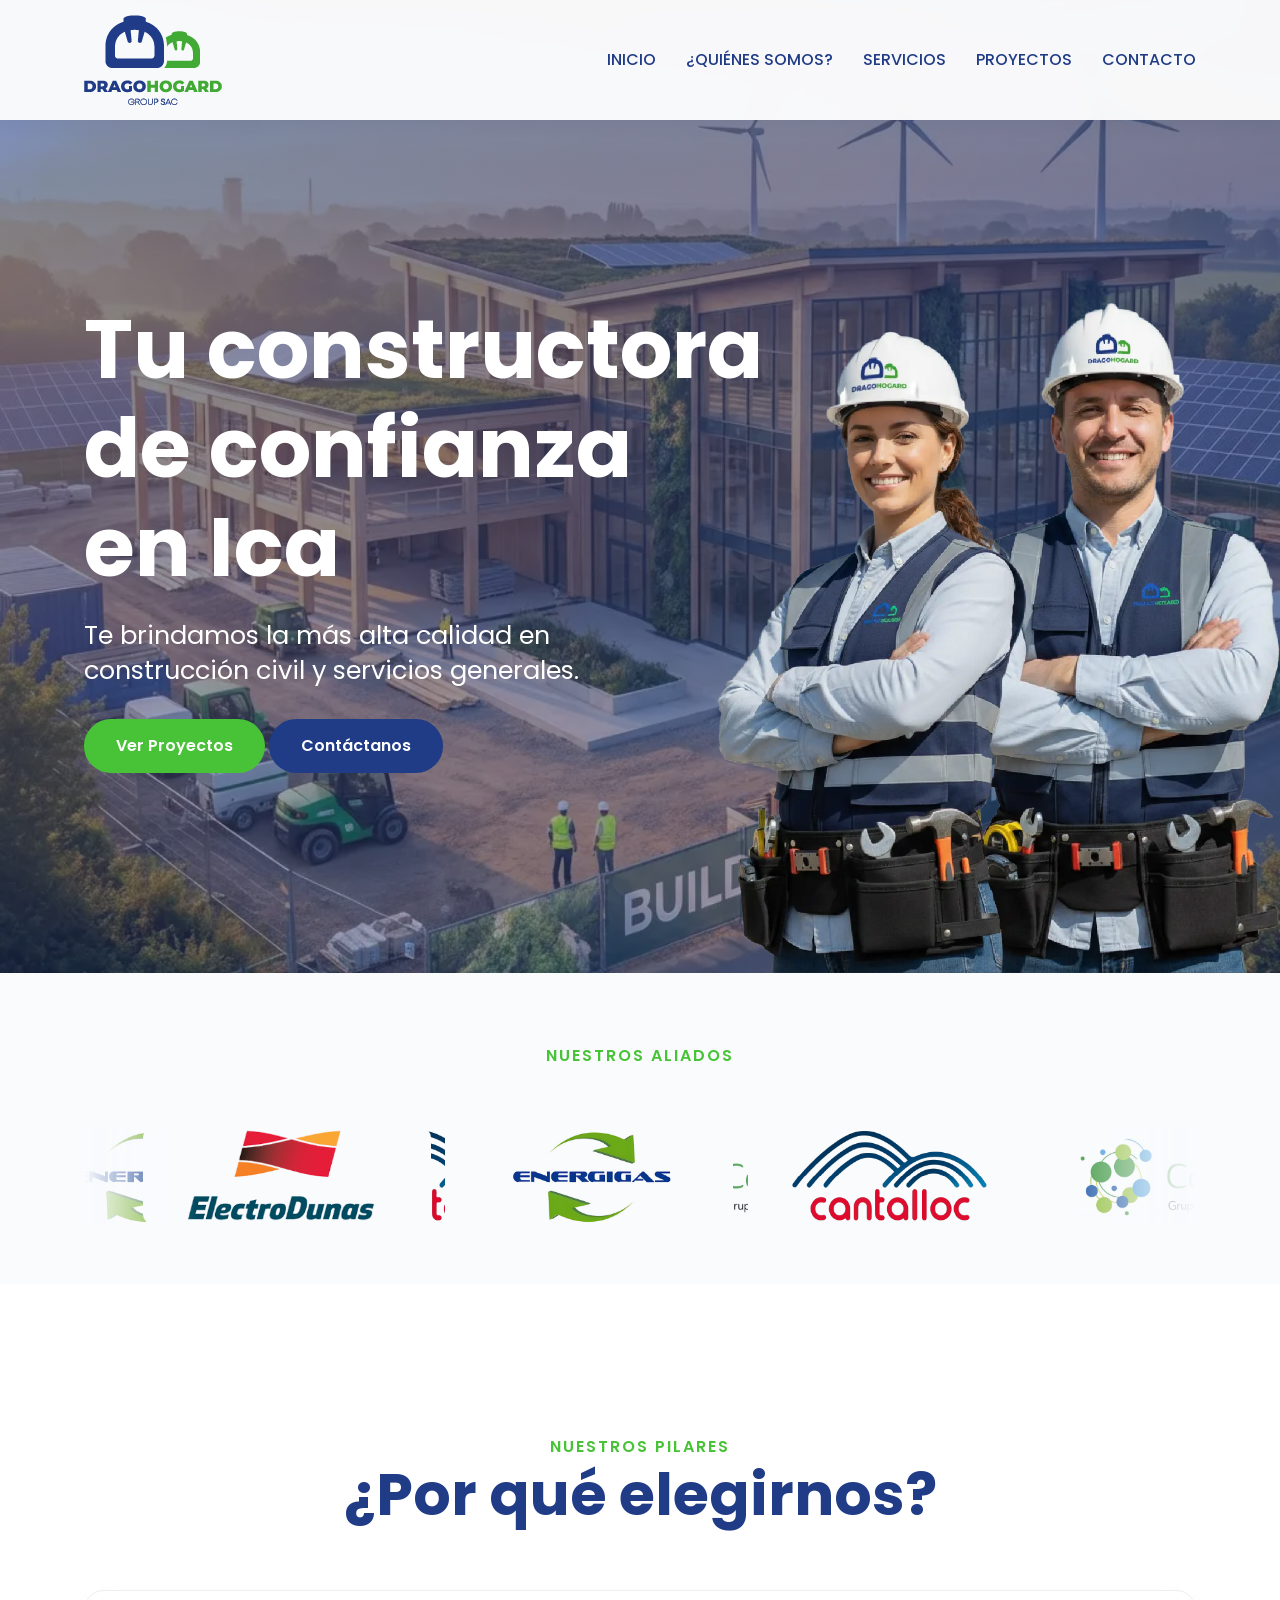
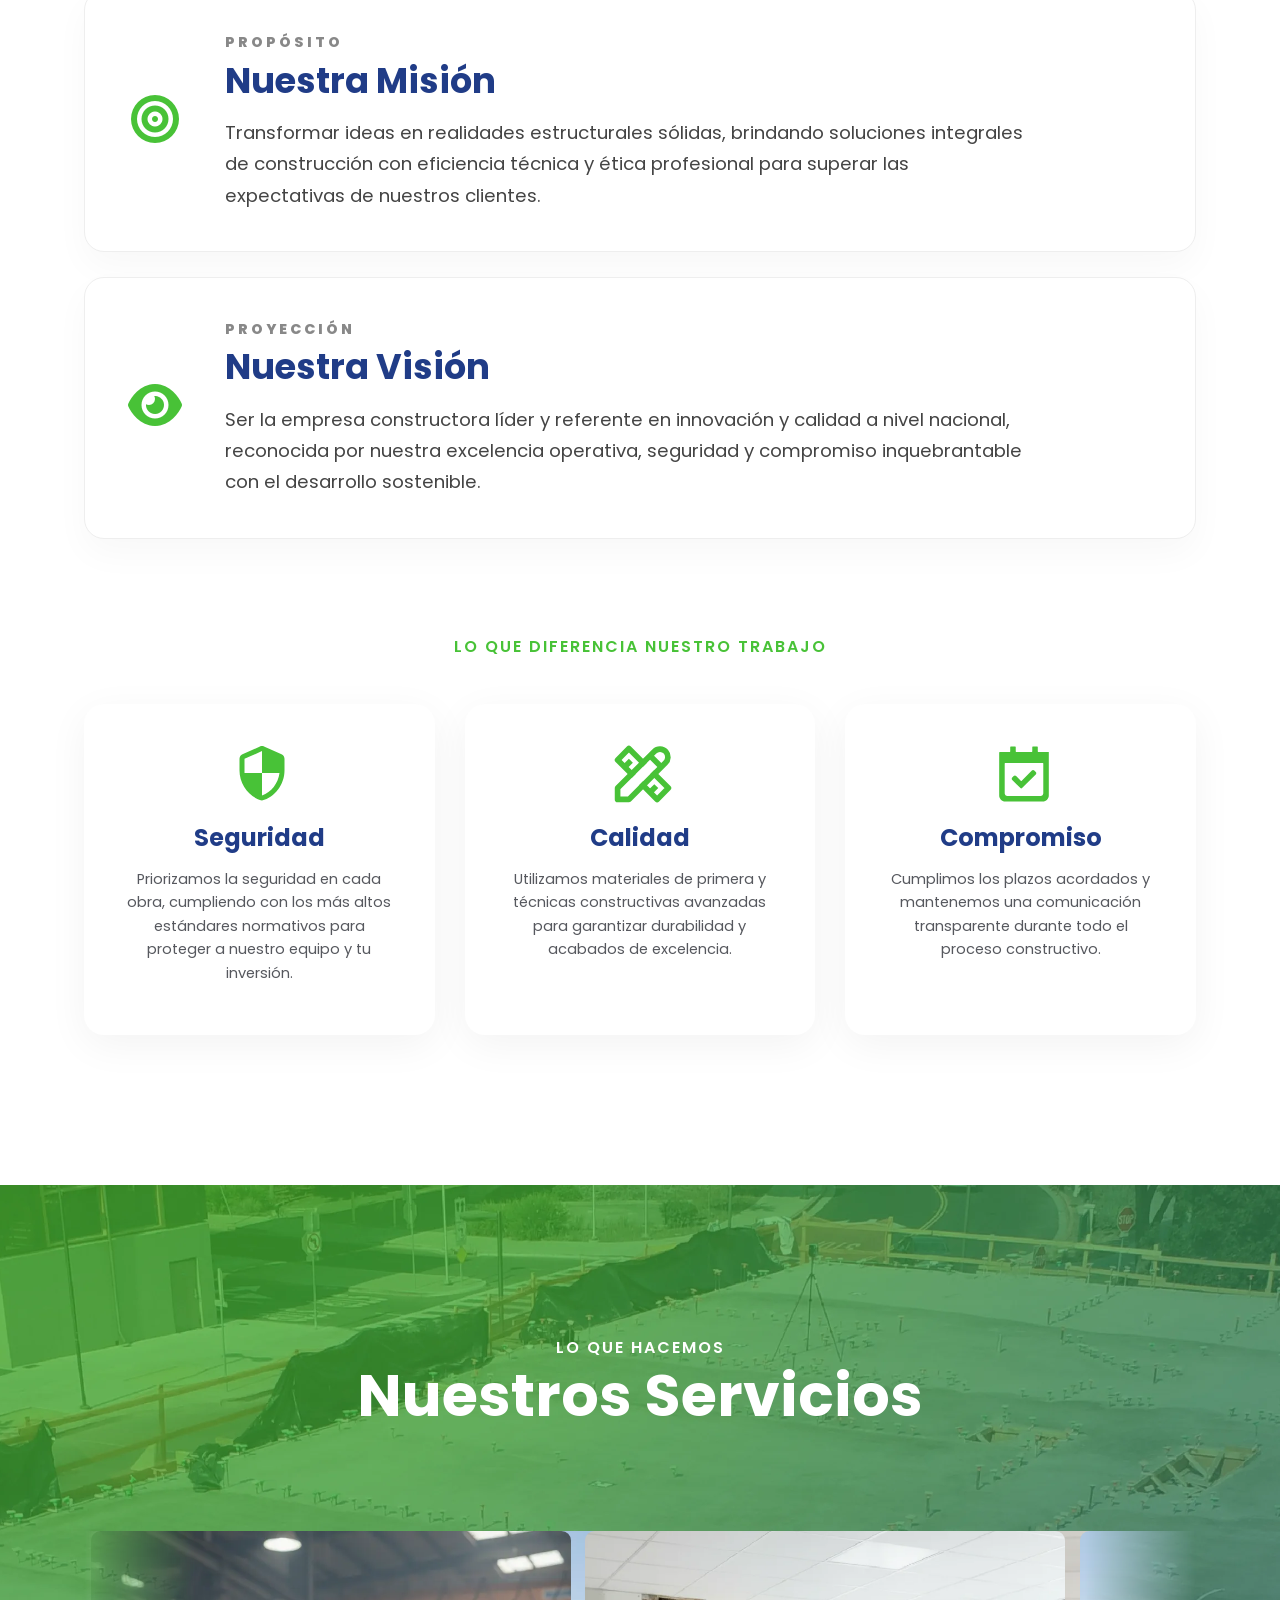
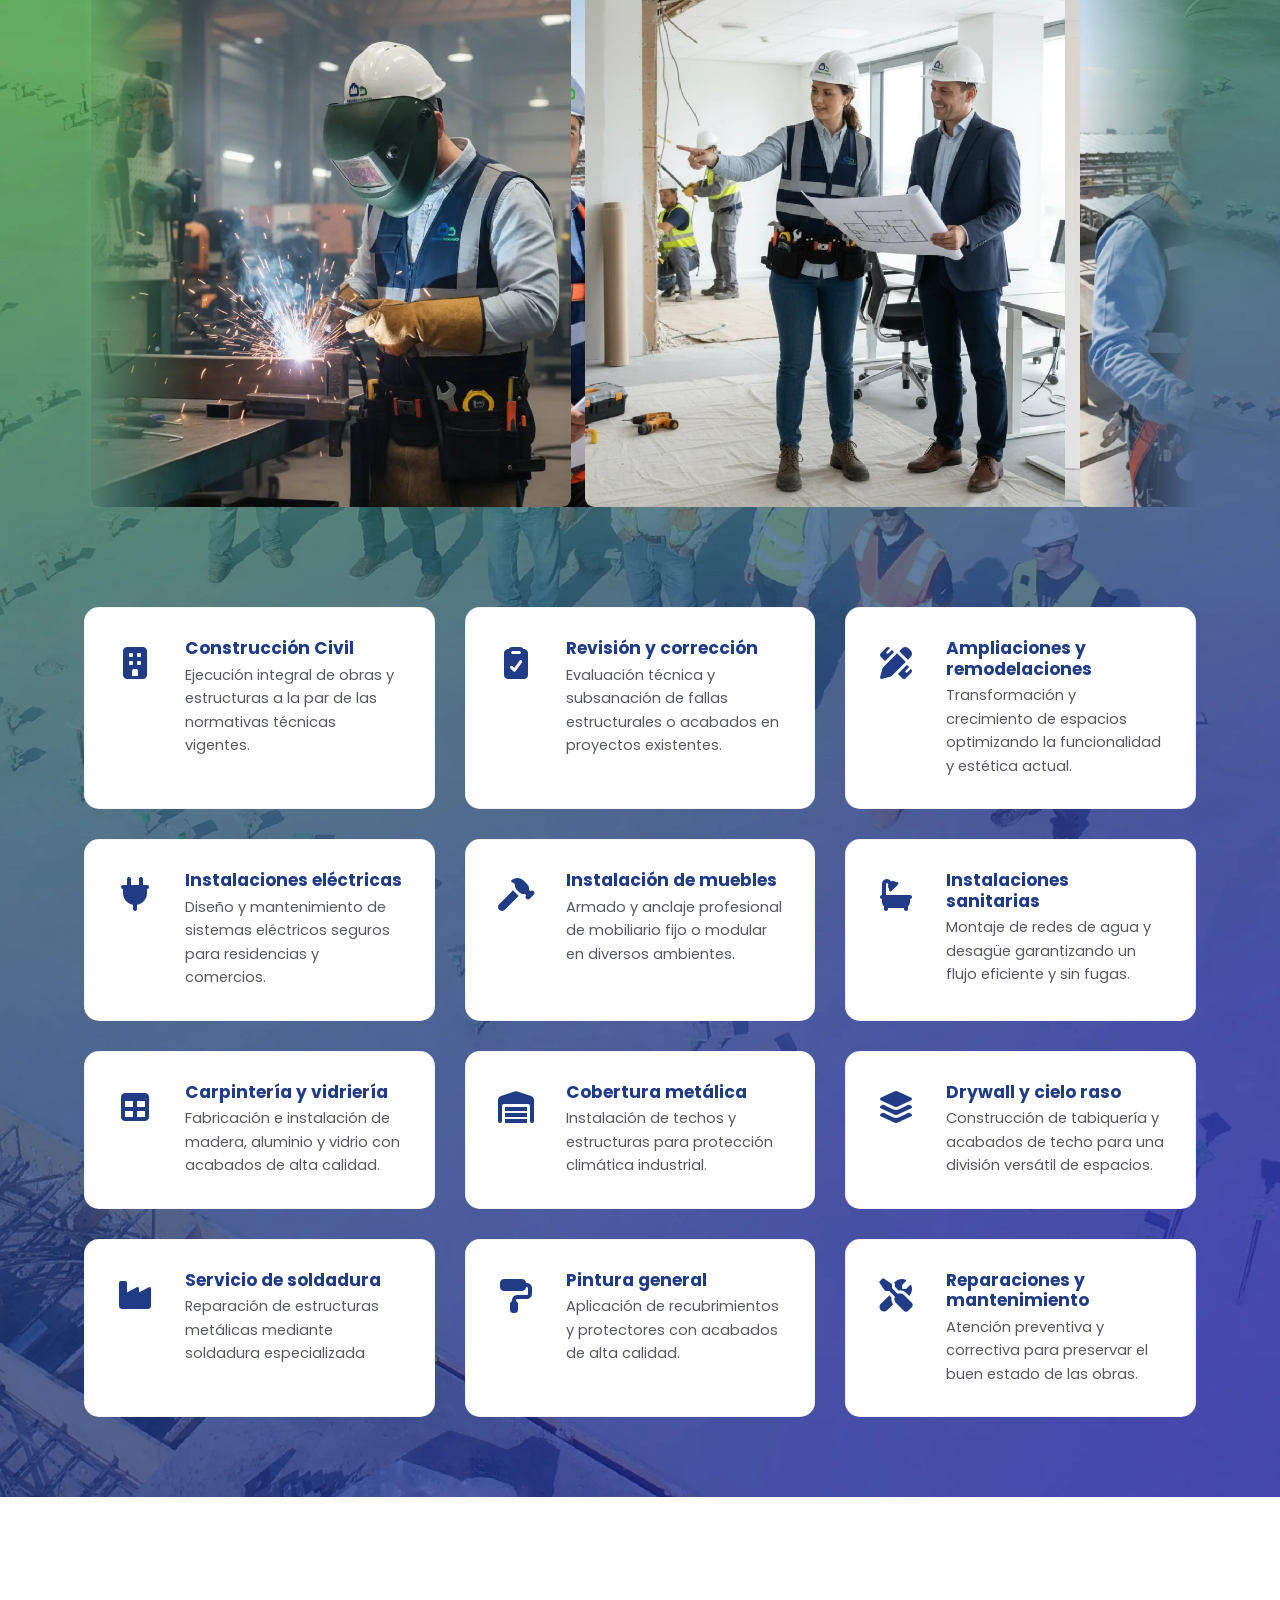
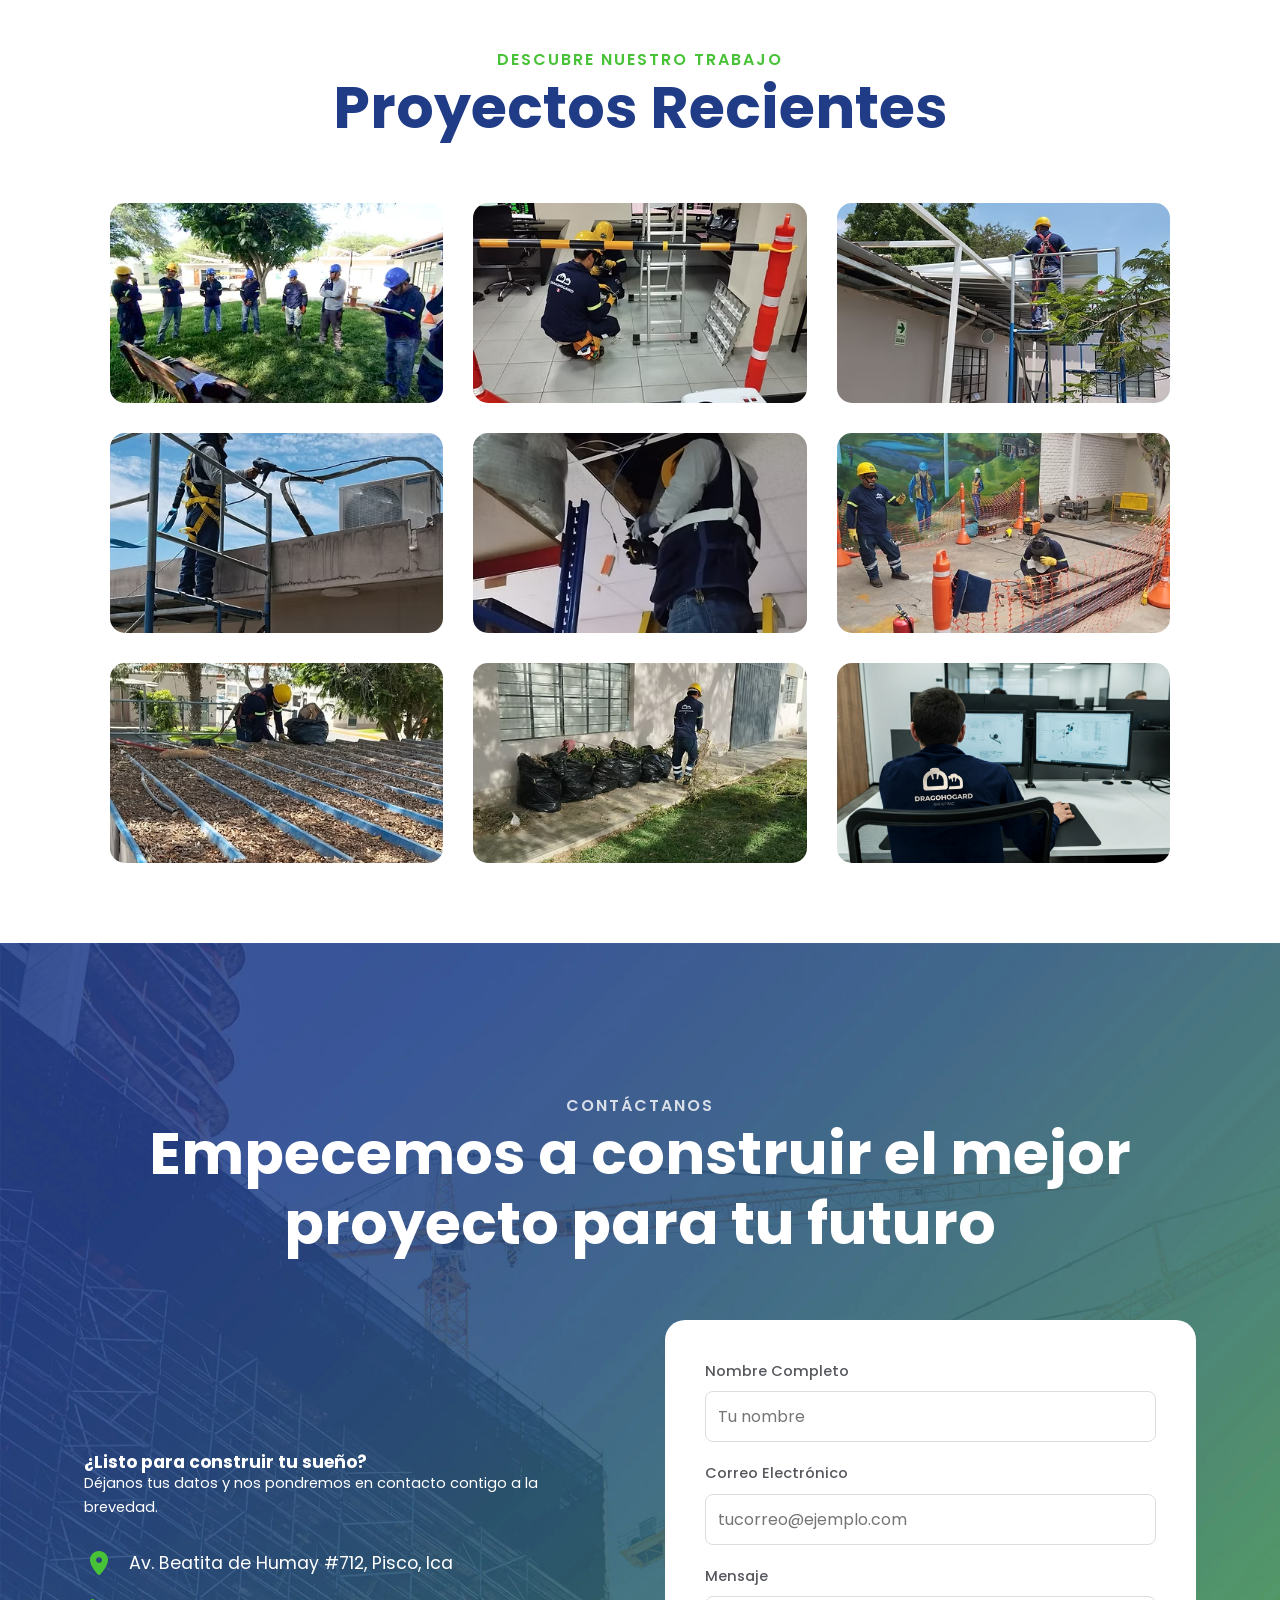
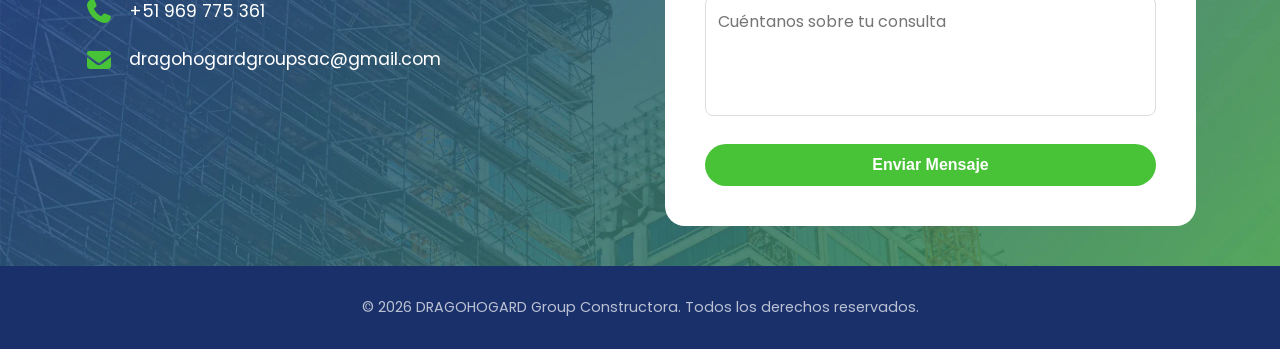
==== commit 74bccd8c: "Update index.html" ====
--- a/index.html
+++ b/index.html
@@ -13,7 +13,7 @@
     <link rel="preconnect" href="https://fonts.gstatic.com" crossorigin>
     <link href="https://fonts.googleapis.com/css2?family=Poppins:wght@300;400;500;600;700;800&display=swap" rel="stylesheet">
     <!-- Font Awesome -->
-    <link rel="stylesheet" href="https://cdnjs.cloudflare.com/ajax/libs/font-awesome/6.0.0/css/all.min.css">
+    <link rel="stylesheet" href="css/all.min.css">
     <!-- Custom CSS -->
     <link rel="stylesheet" href="style.css">
 </head>
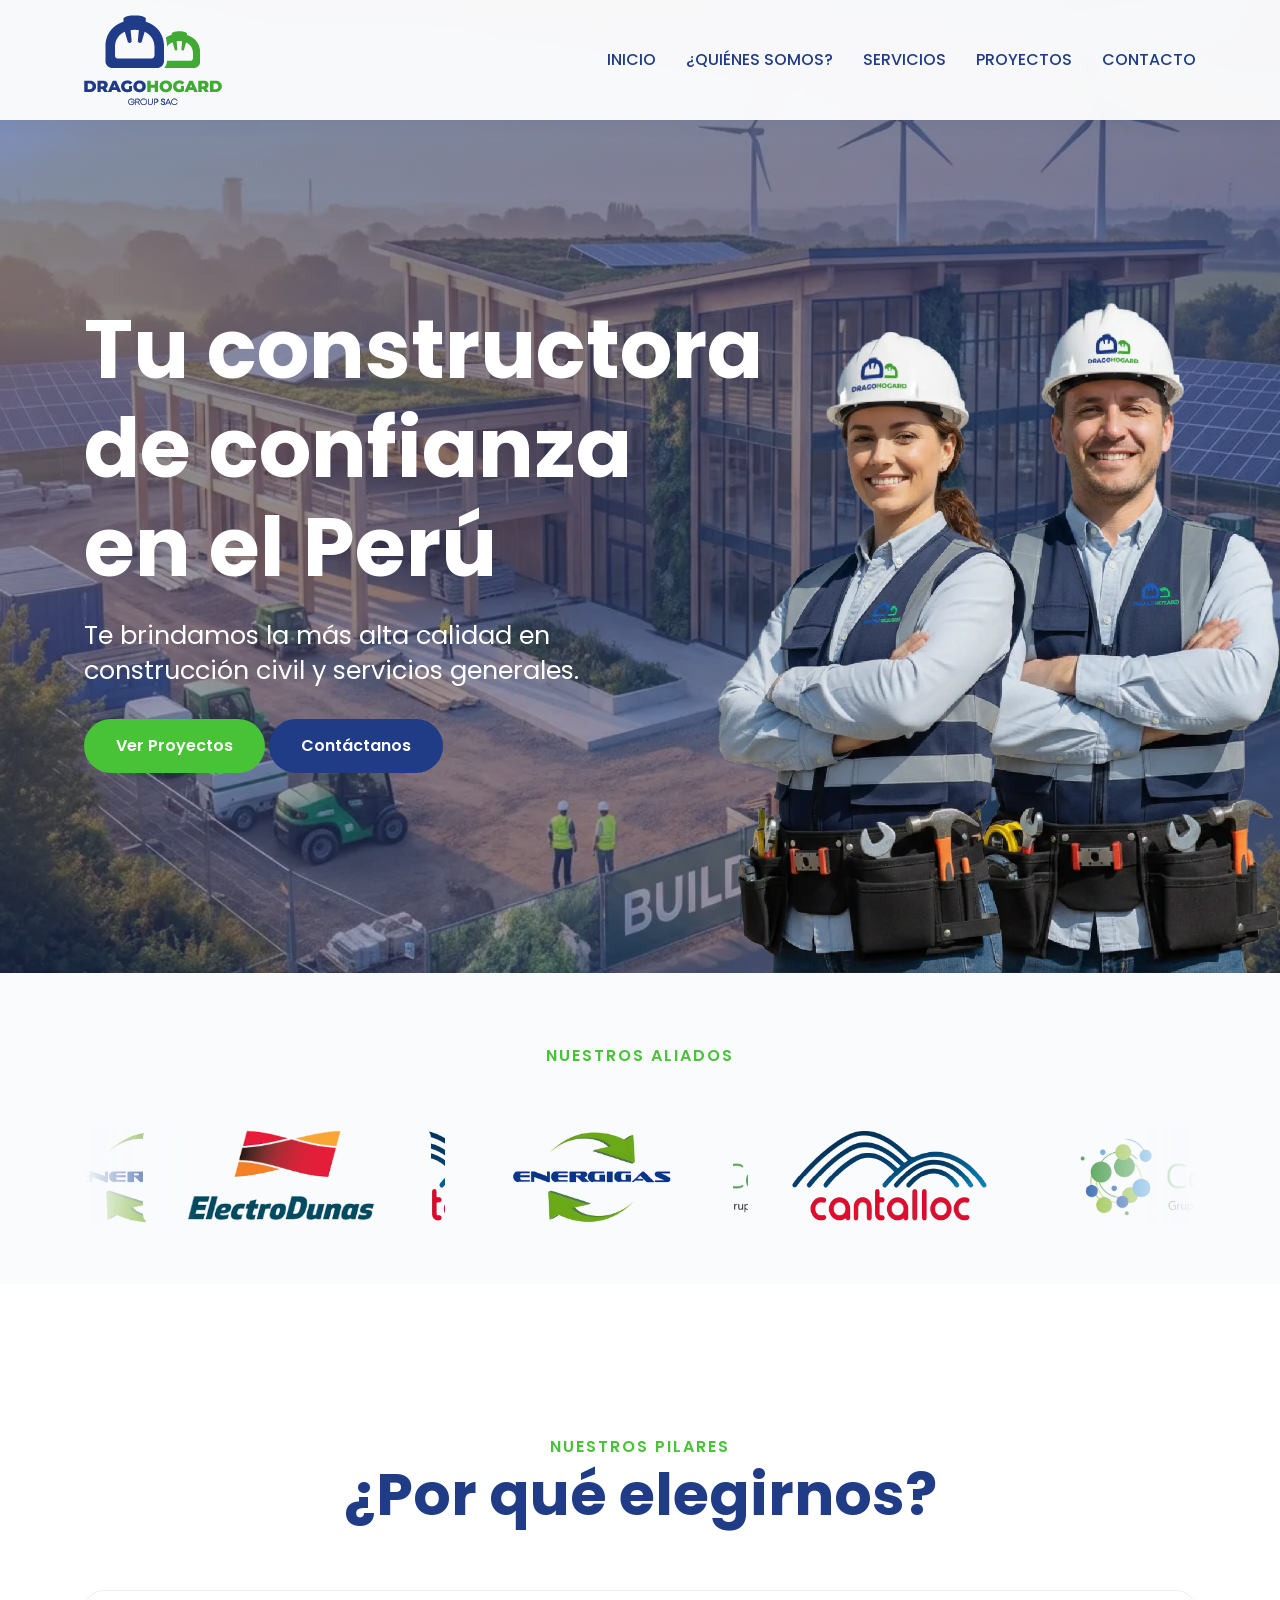
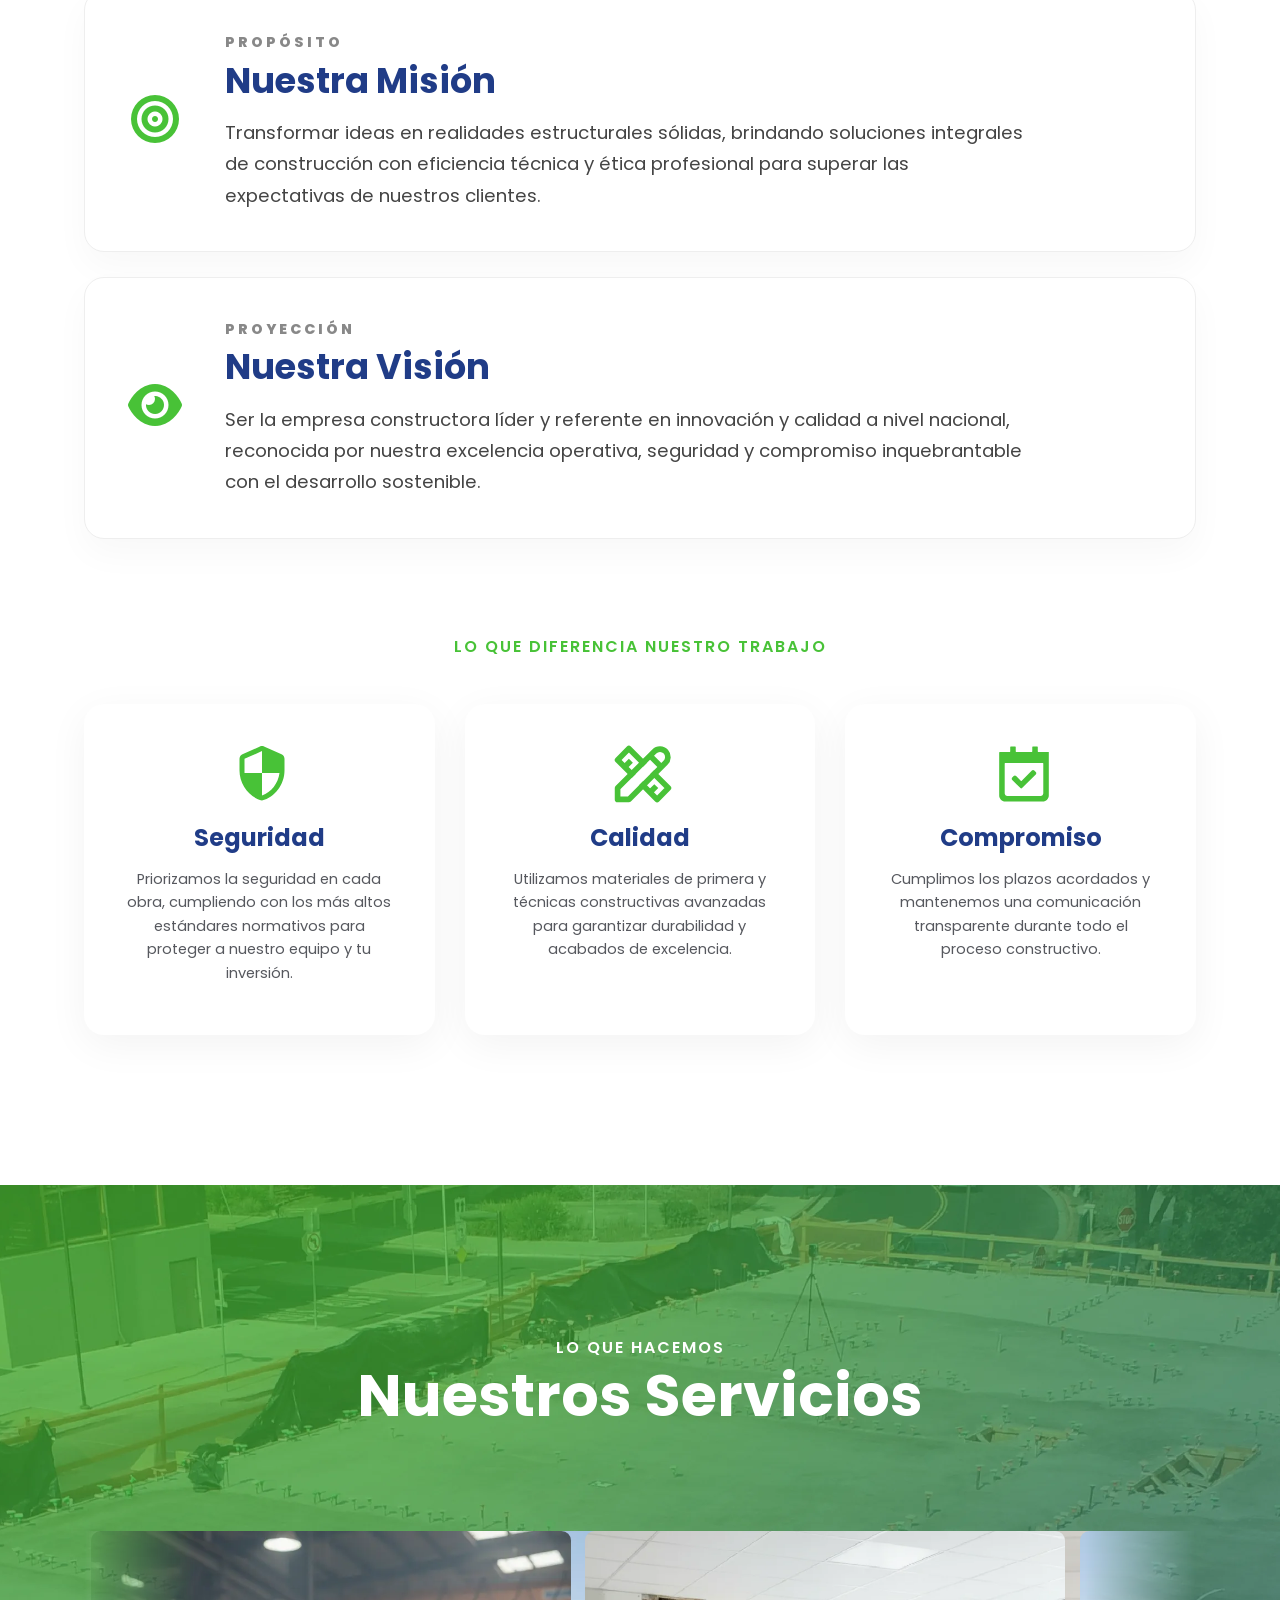
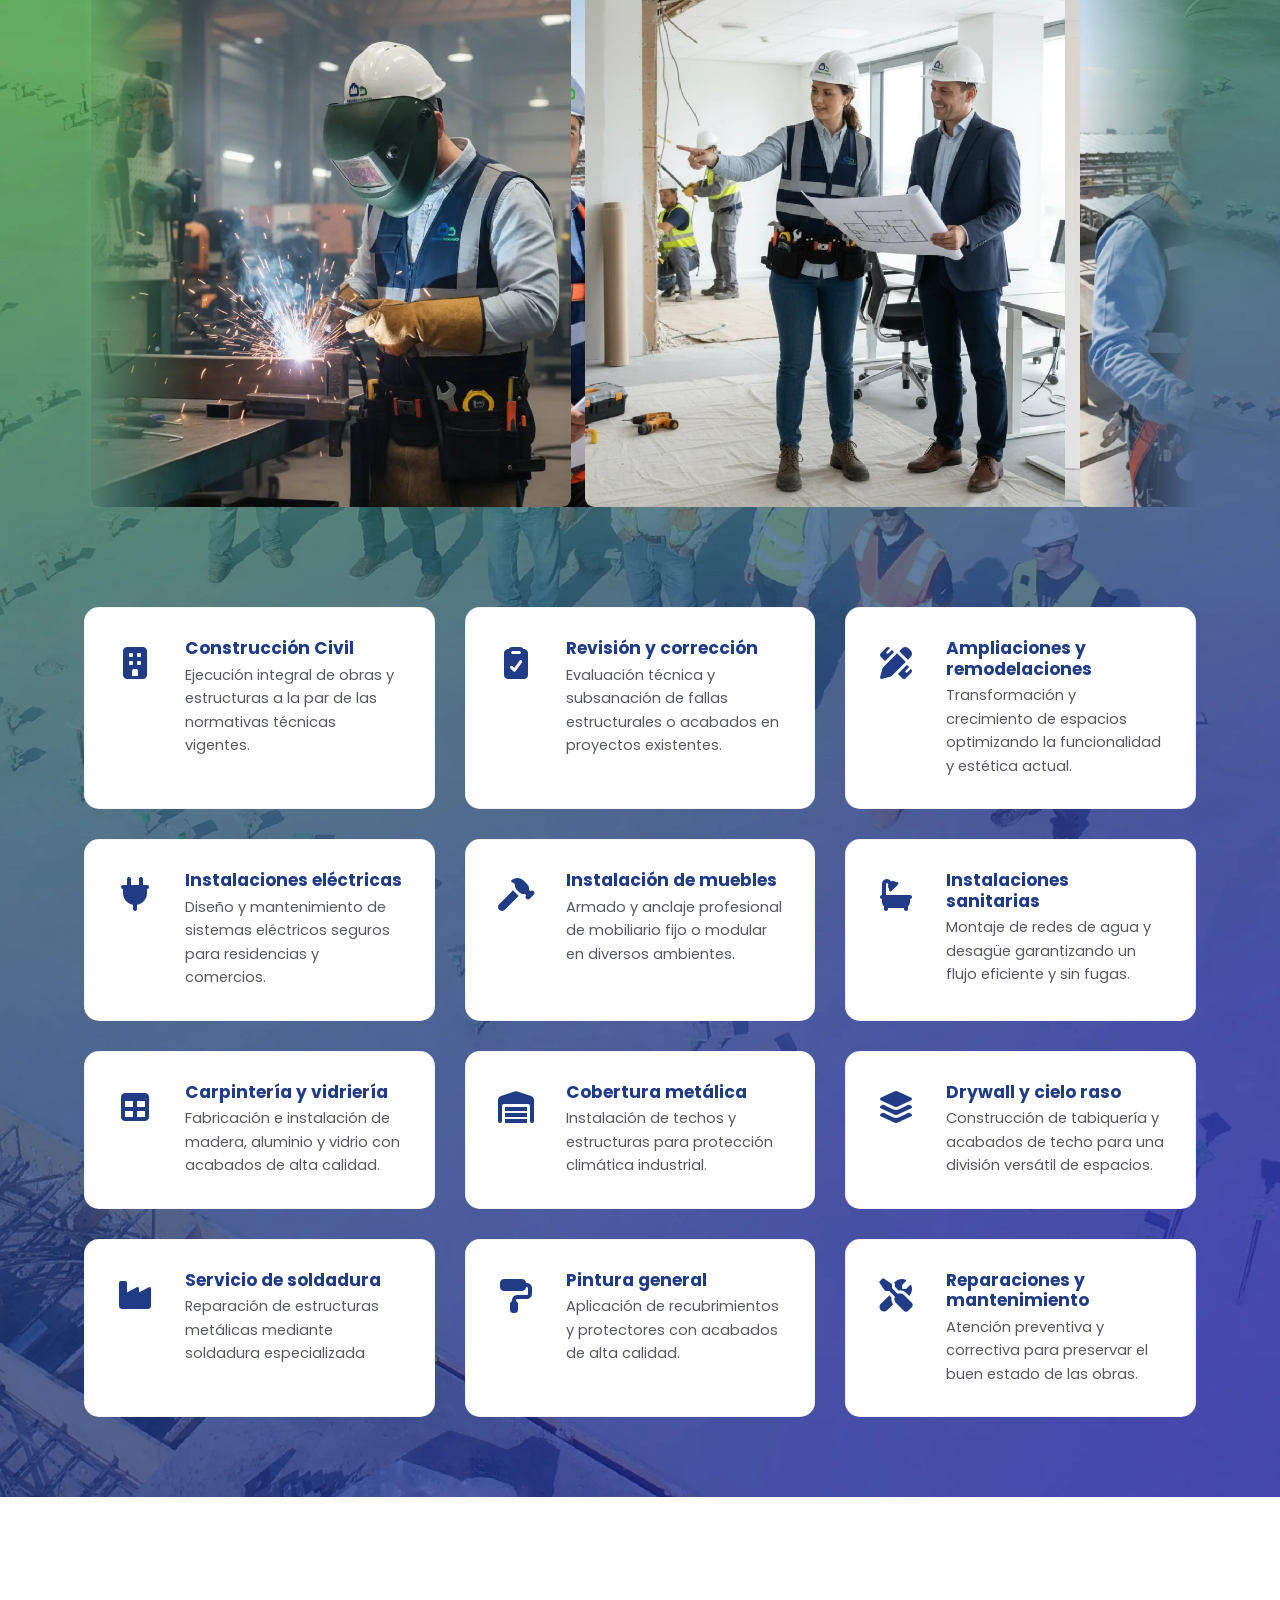
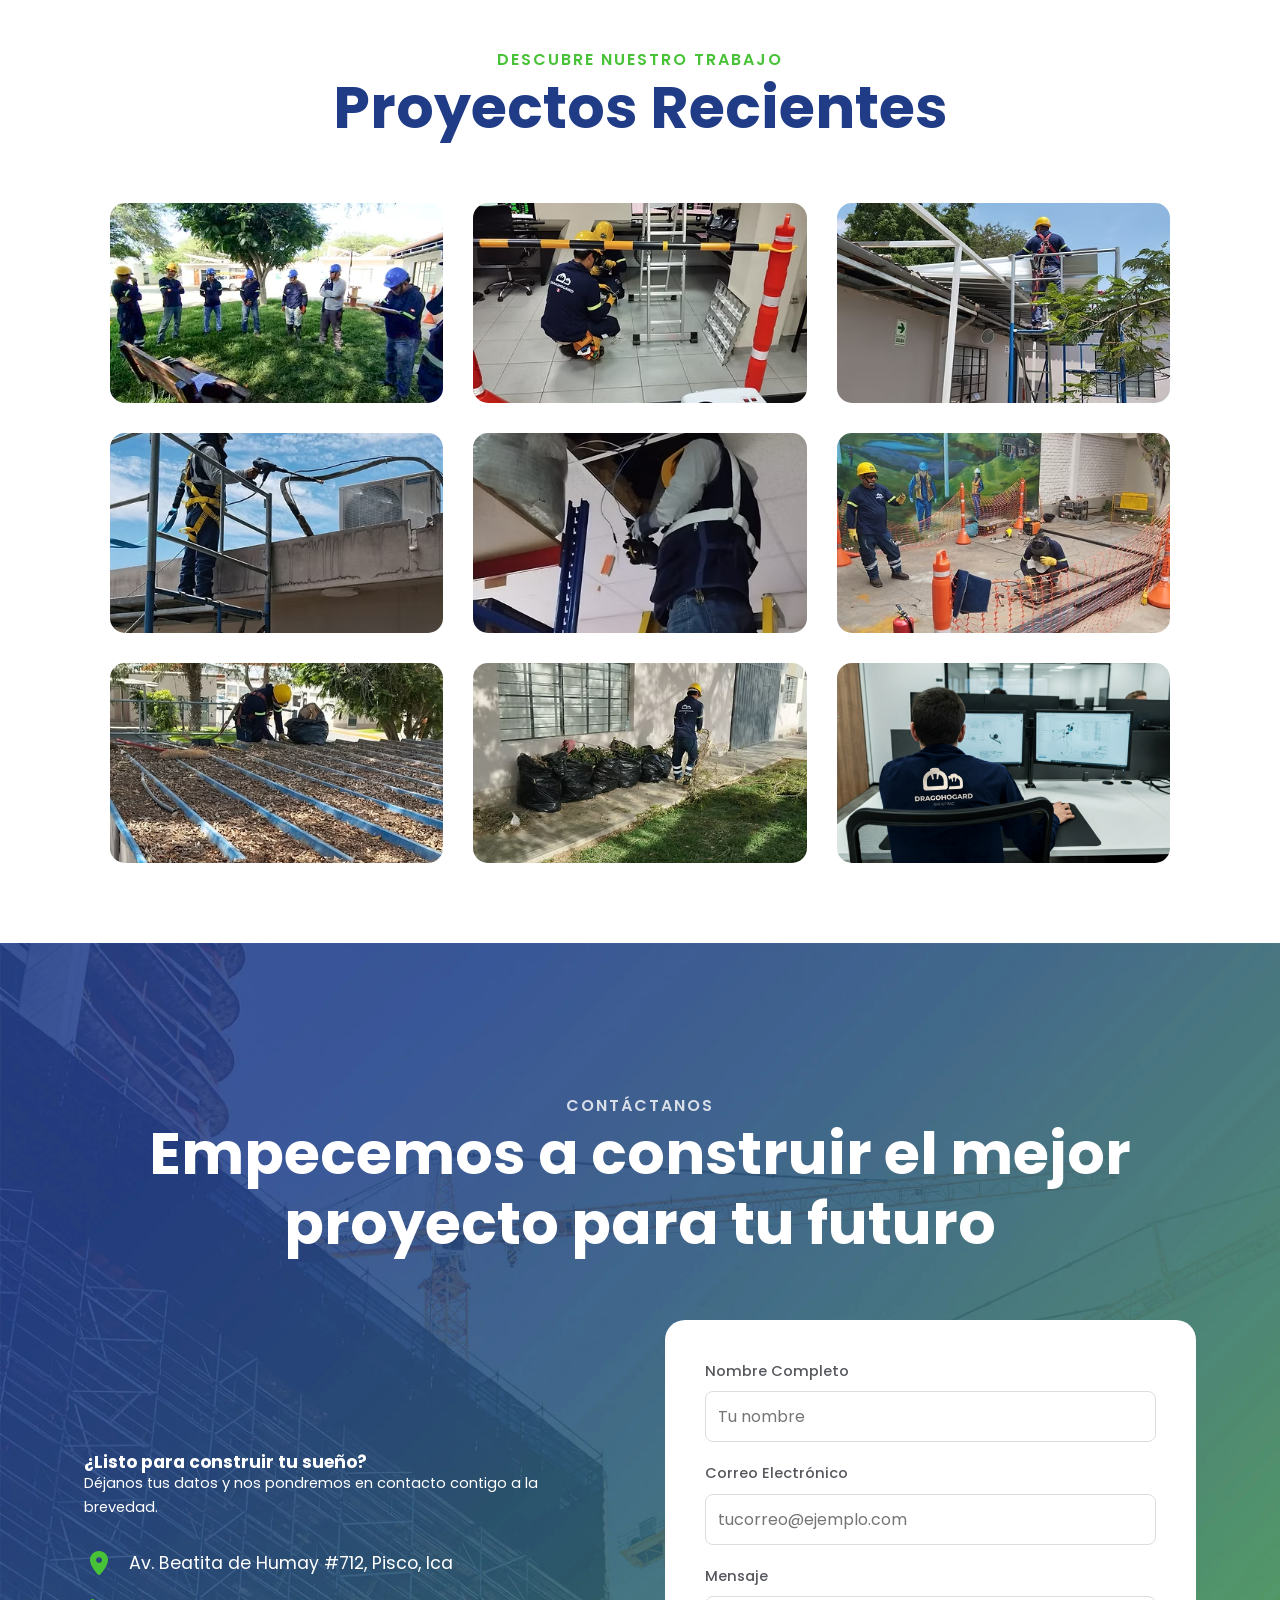
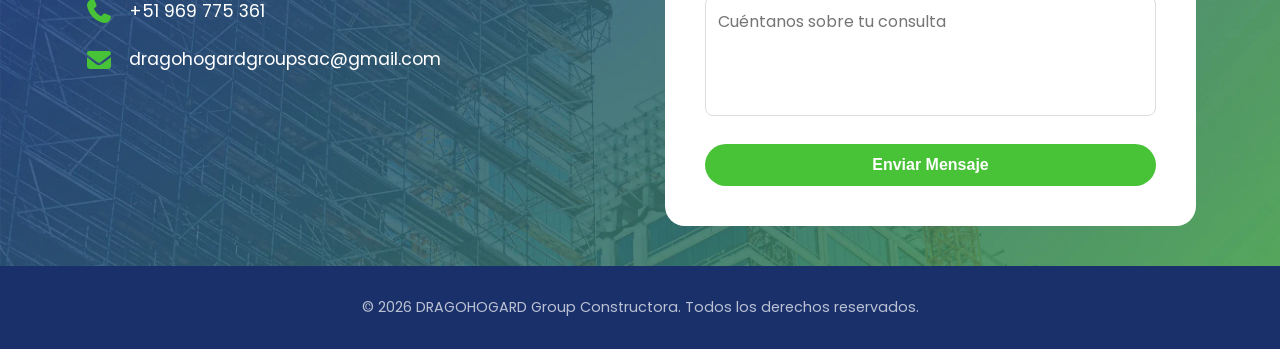
==== commit 10565310: "Update index.html" ====
--- a/index.html
+++ b/index.html
@@ -5,8 +5,8 @@
     <meta charset="UTF-8">
     <meta name="viewport" content="width=device-width, initial-scale=1.0">
     <meta name="description"
-        content="DRAGOHOGARD - Tu constructora de confianza en Ica. Empresa constructora líder en seguridad y compromiso.">
-    <title>DRAGOHOGARD | Constructora</title>
+        content="DRAGOHOGARD - Empresa constructora en Ica especializada en construcción civil, proyectos residenciales y servicios generales. Calidad, seguridad y compromiso en cada obra.">
+    <title>DRAGOHOGARD | Proyectos de construcción y servicios generales</title>
     <link rel="icon" type="image/png" href="./assets/Dragohogard-Favicon-01.webp">
     <!-- Google Fonts -->
     <link rel="preconnect" href="https://fonts.googleapis.com">
@@ -44,7 +44,7 @@
     <!-- Hero Section -->
     <section id="inicio" class="hero">
         <div class="hero-content container">
-            <h1>Tu constructora <br> de confianza <br> en Ica</h1>
+            <h1>Tu constructora <br> de confianza <br> en el Perú</h1>
             <p>Te brindamos la más alta calidad en <br> construcción civil y servicios generales.</p>
             <a href="#proyectos" class="btn"> Ver Proyectos</a>
             <a href="#contacto" class="btn btn-secondary"> Contáctanos</a>
